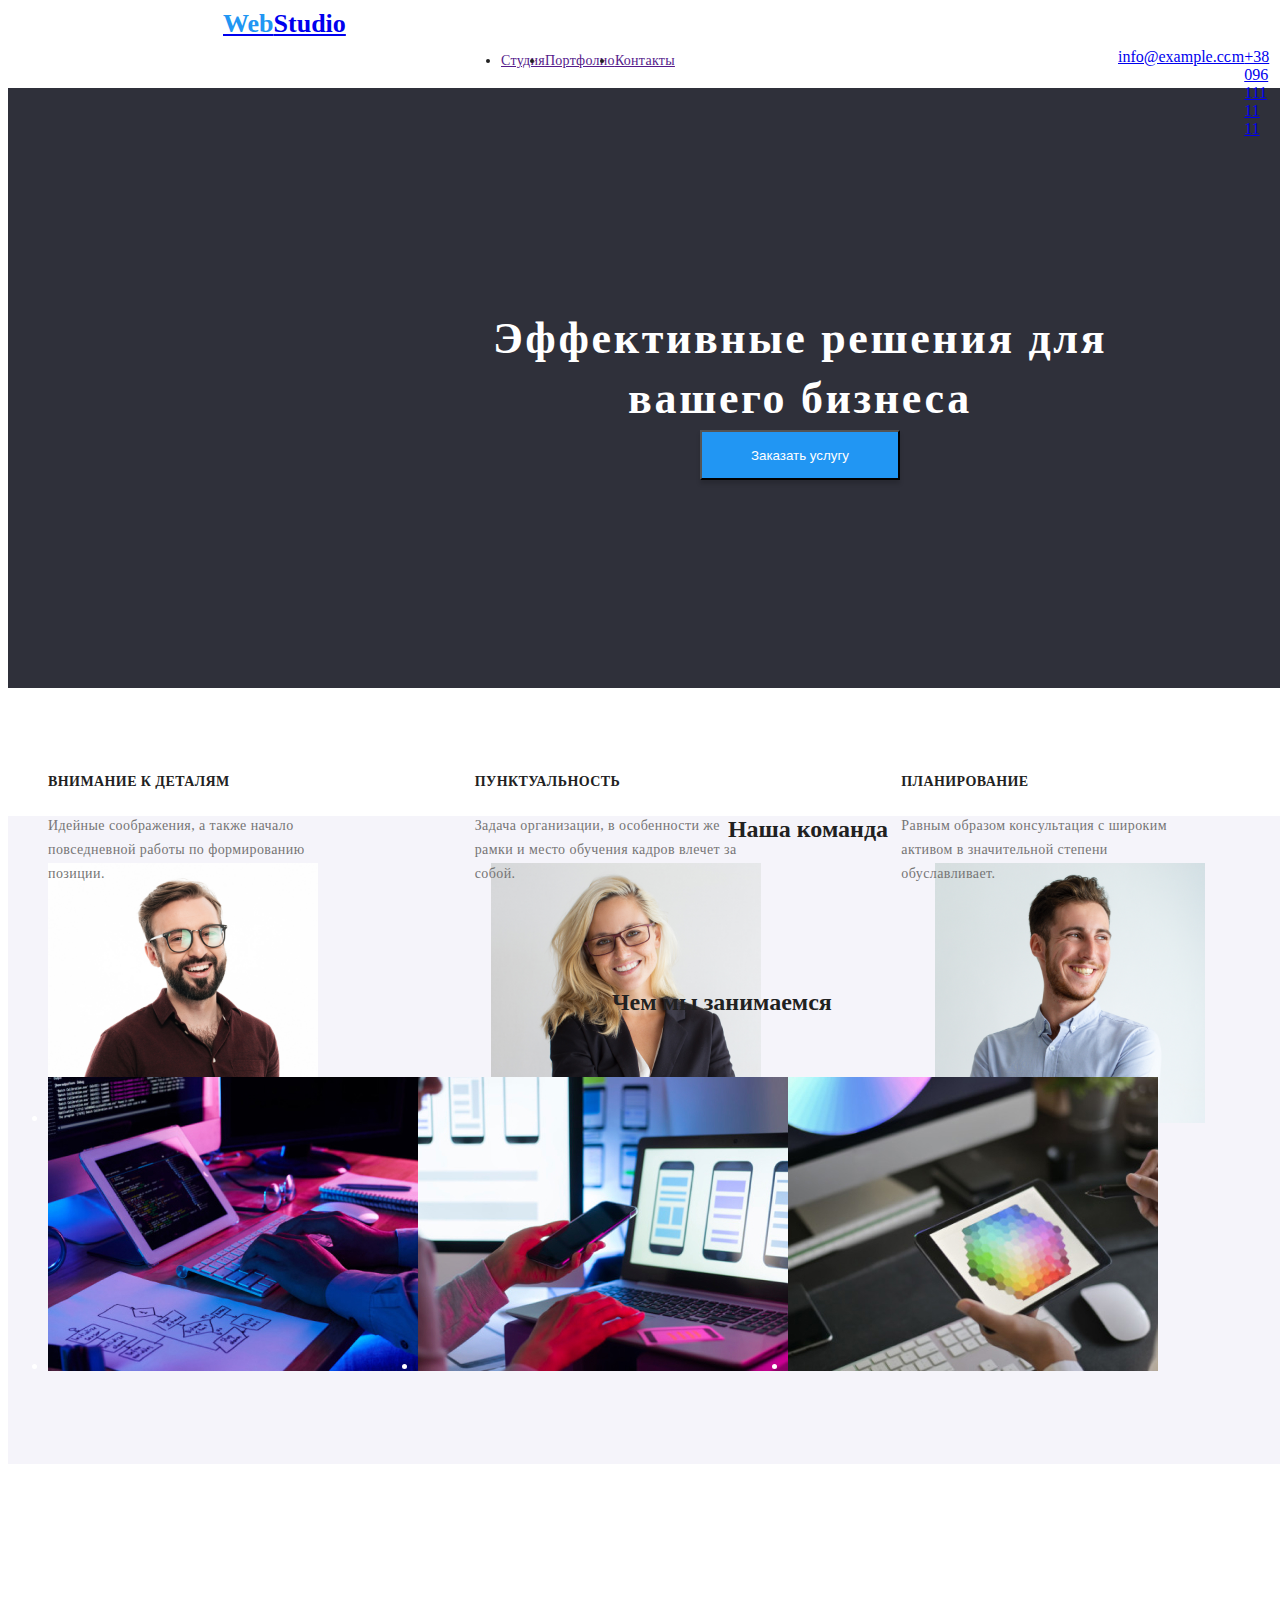
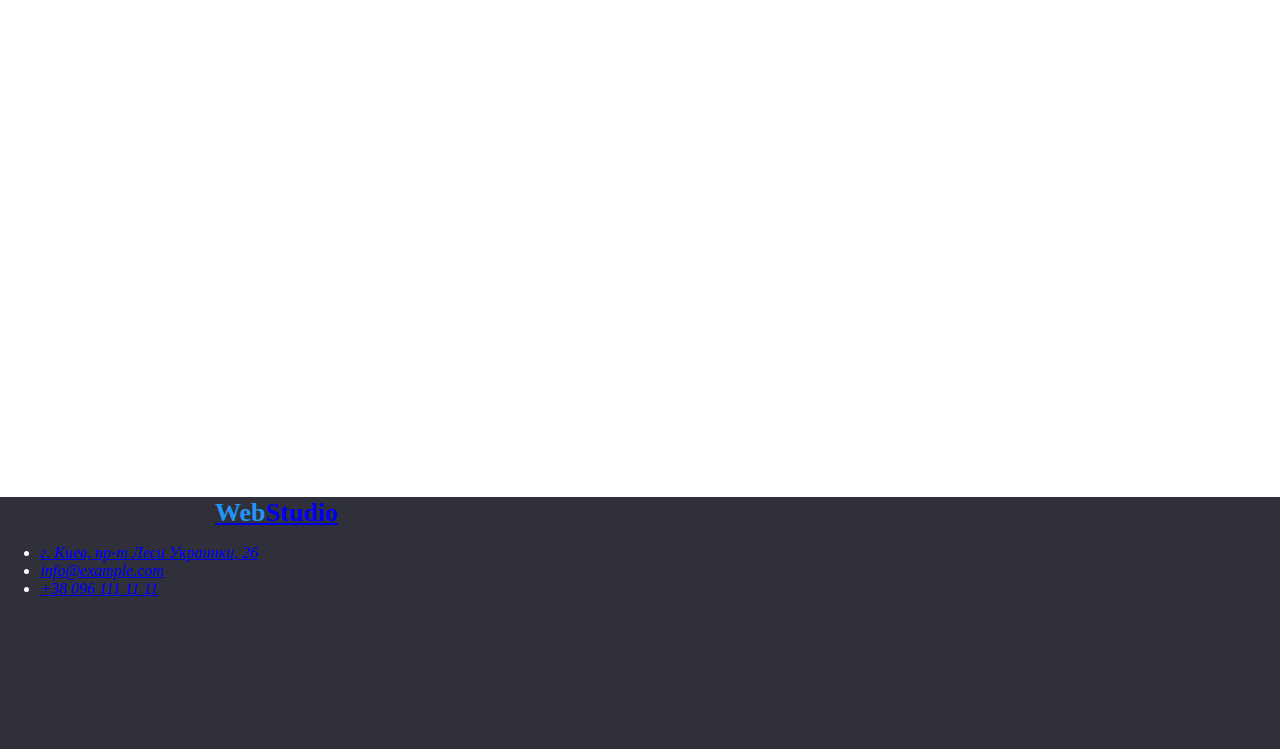
==== index.html @ a8acd98d "Update index.html" ====
<!DOCTYPE html>
<html lang="ru">

<head>
  <meta charset="UTF-8">
  <meta name="viewport" content="width=device-width, initial-scale=1.0">
  <link rel="stylesheet" href="./css/styles.css" />
  <title>Web Studio</title>
</head>
<body>
  <header class="header">
    <nav>
      <a href="/" class="logo"><span class="web">Web</span>Studio</a>
      <ul class="links">
        <li><a href="">Студия</a></li>
        <li><a href="">Портфолио</a></li>
        <li><a href="">Контакты</a></li>
      </ul>
    </nav>
    <ul class="links-1">
      <li><a class="link" href="mailto:info@devstudio.com">info@example.com</a></li>
      <li><a href="tel:+380961111111">+38 096 111 11 11</a></li>
    </ul>
  </header>
  <main>
    <section class="about">
      <h1 class="tagline">Эффективные решения для вашего бизнеса</h1>
      <button class="button">Заказать услугу</button>
    </section>
    <section class="benefits">
      <h2 class="benefits-0">Наши преимущества</h2>
      <ul class="container">
        <li>
          <h3 class="benefits-header">Внимание к деталям</h3>
          <p class="benefits-text">Идейные соображения, а также начало повседневной работы по формированию позиции.</p>
        </li>
        <li>
          <h3 class="benefits-header">Пунктуальность</h3>
          <p class="benefits-text">Задача организации, в особенности же рамки и место обучения кадров влечет за собой.
          </p>
        </li>
        <li>
          <h3 class="benefits-header">Планирование</h3>
          <p class="benefits-text">Равным образом консультация с широким активом в значительной степени обуславливает.
          </p>
        </li>
        <li>
          <h3 class="benefits-header">Современные технологии</h3>
          <p class="benefits-text">Значимость этих проблем настолько очевидна, что реализация плановых заданий.</p>
        </li>
      </ul>
    </section>
    <section class="doing">
      <h2 class="about-doing">Чем мы занимаемся</h2>
      <ul class="doing-img">
        <li><img src="./images/1.jpg" width="370" alt="programer-working-his-desk-office"></li>
        <li><img src="./images/2.jpg" width="370"
            alt="web-ui-designers-are-developing-application-smartphones-team-creators-is-working-interface-mobile">
        </li>
        <li><img src="./images/3.jpg" width="370"
            alt="creative-artist-web-design-with-working-colour-selection-graphic-tablet"></li>
      </ul>
    </section>
    <section class="command">
      <h2 class="command-text">Наша команда</h4>
        <ul class="command-1">
          <li class="demyanenko" img src="./images/demyanenko.jpg" width="270" alt="demyanenko">
            <img src="./images/demyanenko.jpg" width="270" alt="demyanenko">
            <h3 class="command-text-1">Игорь Демьяненко</h3>
            <p class="command-text-2">Product Designer</p>
          </li>
          <li class="repina">
            <img src="./images/repina.jpg" width="270" alt="repina">
            <h3 class="command-text-1">Ольга Репина</h3>
            <p class="command-text-2">Frontend Developer</p>
          </li>
          <li class="tarasov">
            <img src="./images/tarasov.jpg" width="270" alt="tarasov">
            <h3 class="command-text-1">Николай Тарасов</h3>
            <p class="command-text-2">Marketing</p>
          </li>
          <li class="yermakov">
            <img src="./images/yermakov.jpg" width="270" alt="yermakov">
            <h3 class="command-text-1">Михаил Ермаков</h3>
            <p class="command-text-2">UI Designer</p>
          </li>
        </ul>
    </section>
  </main>
  <footer class="footer">
    <a href="/" class="logo"><span class="web">Web</span>Studio</a>
    <address>
      <ul>
        <li><a href="https://bit.ly/3pXMvUd" target="_blank" rel="noopener noreferrer">г. Киев, пр-т Леси Украинки,
            26</a></li>
        <li><a class="link" href="mailto:info@devstudio.com">info@example.com</a></li>
        <li><a href="tel:+380961111111">+38 096 111 11 11</a></li>
      </ul>
    </address>
  </footer>
</body>
</html>
---- css/styles.css ----
html,
body {
  height: 100%;
  width: 100%;
}

body {
  font-family: 'Roboto';
  font-style: normal;
  color: #ffffff;
}

.header {
  width: 1600px;
  height: 80px;
  background-image: url('//images/top-line-bg.svg');
  background-size: cover;
}

.logo {
  width: 145px;
  height: 31px;
  left: 215px;
  top: 24px;
  font-family: 'Raleway';
  font-style: normal;
  font-weight: 700;
  font-size: 26px;
  line-height: 31px;
}

.web {
  margin-left: 215px;
  color: #2196F3;
  width: 145px;
  height: 31px;
  left: 215px;
  top: 24px;
  font-family: 'Raleway';
  font-style: normal;
  font-weight: 700;
  font-size: 26px;
  line-height: 31px;
}

.links {
  display: flex;
  color: #212121;
  margin-left: 453px;
  top: 32px;
  font-weight: 500;
  font-size: 14px;
  line-height: 16px;
  letter-spacing: 0.02em;
}
.links:hover {
  color: #2196F3;
}
.links-1 {
  position: absolute;
  display: flex;
  width: 135px;
  height: 16px;
  left: 1078px;
  top: 32px;
}
.links-1:hover {
  color: #2196F3;
}
.about {
  background-image: url('/images/Bg.svg');
  width: 1600px;
  height: 600px;
  top: 80px;
}
.about-1 {
  background-color: #E5E5E5;
}
.tagline {
  color: #ffffff;
  position: absolute;
  width: 696px;
  height: 120px;
  left: 452px;
  top: 280px;
  font-weight: 900;
  font-size: 44px;
  line-height: 60px;
  text-align: center;
  letter-spacing: 0.06em;
}

.button {
  position: absolute;
  color: #ffffff;
  width: 200px;
  height: 50px;
  left: 700px;
  top: 430px;
  box-shadow: 0px 4px 4px rgba(0, 0, 0, 0.15);
  background-color: #2196F3;
}
.button-1 {
  color: #F5F4FA;
  height: 38px;
  border-radius: 4px;
  top: 174px;
}
.button-1:hover {
  color: #2196F3;
}
.container {
 display: flex;
 flex-direction: row;
 justify-content: space-between;
 width: 100%;
}
.benefits-0 {
  display: none;
}
.benefits-header {
  display: flex;
  justify-content: l;
  margin: 0 auto;
  color: #212121;
  position: absolute;
  width: 270px;
  height: 16px;
  top: 774px;
  font-size: 14px;
  line-height: 16px;
  letter-spacing: 0.03em;
  text-transform: uppercase;
}
.benefits-text {
  color: #757575;
  position: absolute;
  width: 270px;
  height: 75px;
  top: 800px;
  font-size: 14px;
  line-height: 24px;
  text-align: left;
  letter-spacing: 0.03em;
}

.about-doing {
  position: absolute;
  margin-bottom: 50px;
  width: 376px;
  height: 42px;
  left: 612px;
  top: 969px;
  color: #212121;
}

.doing-img {
  display: flex;
  flex-direction: row;
  justify-content: space-between;
  position: absolute;
  width: 370px;
  height: 294px;
  top: 1061px;
}

.command {
  background-image: url('/images/Section-bg.png');
  width: 1600px;
  height: 648px;
  top: 1449px;
}
.command-1 {
  display: flex;
  flex-direction: row;
  justify-content: space-between;
  width: 100%;
}
.command-text {
  margin-top: 94px;
  display: flex;
  justify-content: center;
  color: #212121;
  top: 1543px;
}

.command-text-1 {
  color: #212121;
}

.command-text-2 {
  color: #757575;
}

.footer {
  background-color: #2F303A;
  position: absolute;
  width: 1600px;
  height: 252px;
  left: 0px;
  top: 2097px;
}
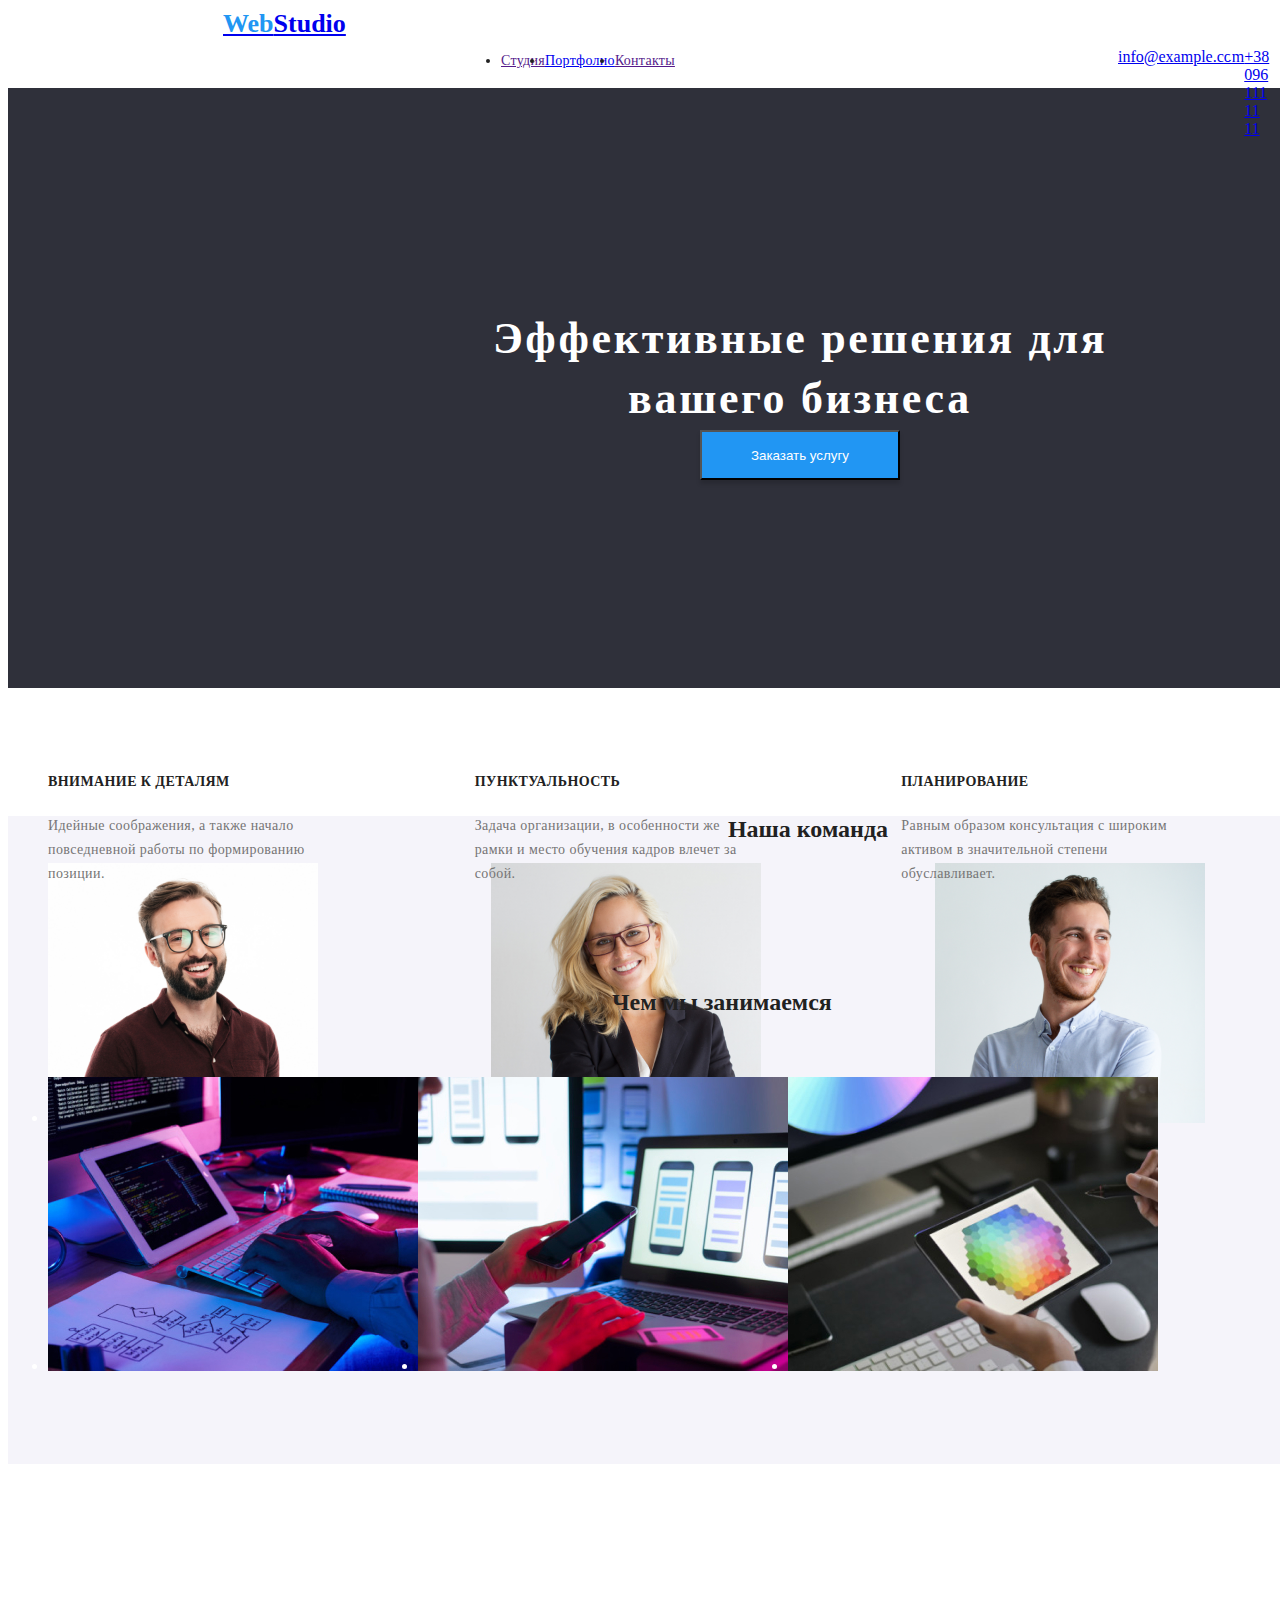
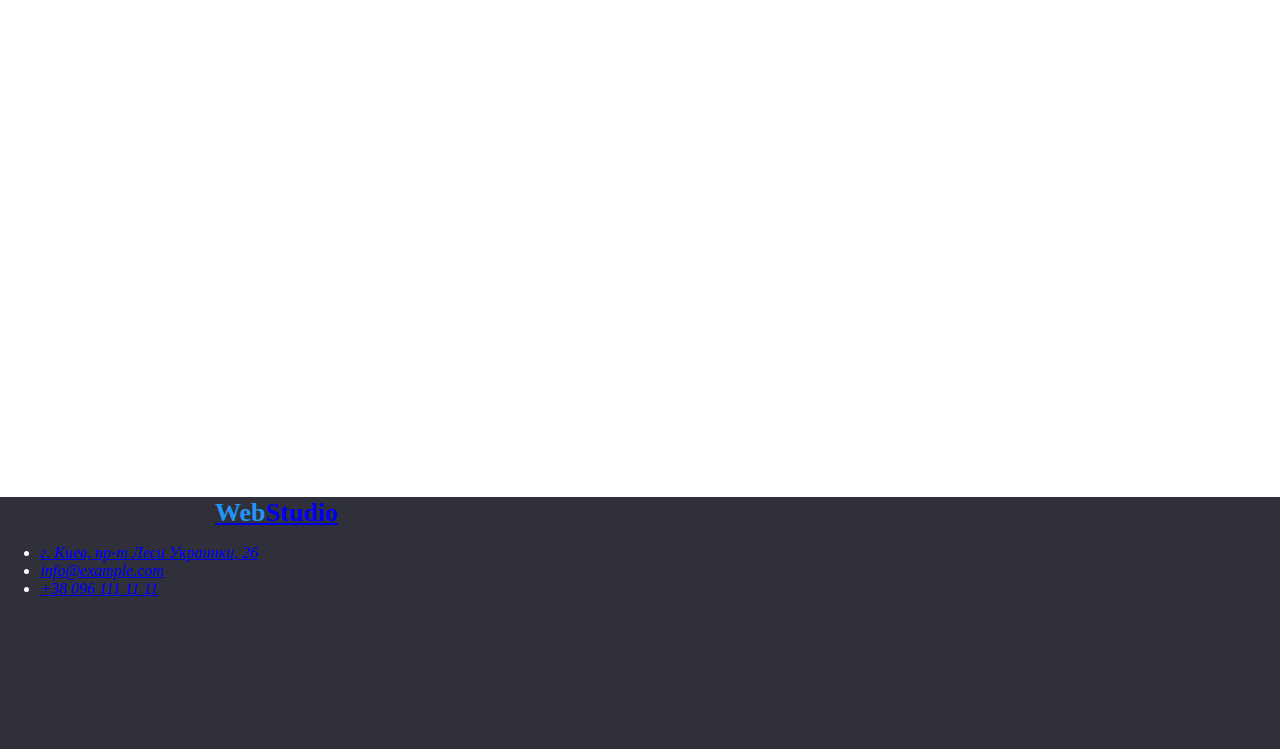
==== commit db405236: "Update index.html" ====
--- a/index.html
+++ b/index.html
@@ -10,10 +10,10 @@
 <body>
   <header class="header">
     <nav>
-      <a href="/" class="logo"><span class="web">Web</span>Studio</a>
+      <a href="/index.html" class="logo"><span class="web">Web</span>Studio</a>
       <ul class="links">
         <li><a href="">Студия</a></li>
-        <li><a href="">Портфолио</a></li>
+        <li><a href="/portfolio.html">Портфолио</a></li>
         <li><a href="">Контакты</a></li>
       </ul>
     </nav>
@@ -88,13 +88,12 @@
     </section>
   </main>
   <footer class="footer">
-    <a href="/" class="logo"><span class="web">Web</span>Studio</a>
+    <a href="/index.html" class="logo"><span class="web">Web</span>Studio</a>
     <address>
       <ul>
-        <li><a href="https://bit.ly/3pXMvUd" target="_blank" rel="noopener noreferrer">г. Киев, пр-т Леси Украинки,
-            26</a></li>
-        <li><a class="link" href="mailto:info@devstudio.com">info@example.com</a></li>
-        <li><a href="tel:+380961111111">+38 096 111 11 11</a></li>
+        <li class="address"><a href="https://bit.ly/3pXMvUd" target="_blank" rel="noopener noreferrer">г. Киев, пр-т Леси Украинки, 26</a></li>
+        <li class="address"><a href="mailto:info@devstudio.com">info@example.com</a></li>
+        <li class="address"><a href="tel:+380961111111">+38 096 111 11 11</a></li>
       </ul>
     </address>
   </footer>
--- a/css/styles.css
+++ b/css/styles.css
@@ -1,22 +1,27 @@
+:root{
+  --theme-accent: #ffffff ;
+  --theme-text-accent: #212121;
+  --theme-text: #757575;
+  --theme-button: #2196F3; 
+  --theme-bgr: #E5E5E5; 
+  --theme-button-1: #F5F4FA;
+}
 html,
 body {
   height: 100%;
   width: 100%;
 }
-
 body {
   font-family: 'Roboto';
   font-style: normal;
-  color: #ffffff;
-}
-
+  color: var(--theme-accent);
+}
 .header {
   width: 1600px;
   height: 80px;
   background-image: url('//images/top-line-bg.svg');
   background-size: cover;
 }
-
 .logo {
   width: 145px;
   height: 31px;
@@ -28,10 +33,9 @@
   font-size: 26px;
   line-height: 31px;
 }
-
 .web {
   margin-left: 215px;
-  color: #2196F3;
+  color: var(--theme-button);
   width: 145px;
   height: 31px;
   left: 215px;
@@ -42,10 +46,9 @@
   font-size: 26px;
   line-height: 31px;
 }
-
 .links {
   display: flex;
-  color: #212121;
+  color: var(--theme-text-accent);
   margin-left: 453px;
   top: 32px;
   font-weight: 500;
@@ -54,7 +57,7 @@
   letter-spacing: 0.02em;
 }
 .links:hover {
-  color: #2196F3;
+  color: var(--theme-button);
 }
 .links-1 {
   position: absolute;
@@ -65,7 +68,7 @@
   top: 32px;
 }
 .links-1:hover {
-  color: #2196F3;
+  color: var(--theme-button);
 }
 .about {
   background-image: url('/images/Bg.svg');
@@ -74,10 +77,10 @@
   top: 80px;
 }
 .about-1 {
-  background-color: #E5E5E5;
+  background-color: var(--theme-bgr);
 }
 .tagline {
-  color: #ffffff;
+  color: var(--theme-accent);
   position: absolute;
   width: 696px;
   height: 120px;
@@ -92,22 +95,24 @@
 
 .button {
   position: absolute;
-  color: #ffffff;
+  cursor: pointer;
+  color: var(--theme-accent);
   width: 200px;
   height: 50px;
   left: 700px;
   top: 430px;
   box-shadow: 0px 4px 4px rgba(0, 0, 0, 0.15);
-  background-color: #2196F3;
+  background-color: var(--theme-button);
 }
 .button-1 {
-  color: #F5F4FA;
+  color: var(--theme-button-1);
+  cursor: pointer;
   height: 38px;
   border-radius: 4px;
   top: 174px;
 }
 .button-1:hover {
-  color: #2196F3;
+  color: var(--theme-button);
 }
 .container {
  display: flex;
@@ -122,7 +127,7 @@
   display: flex;
   justify-content: l;
   margin: 0 auto;
-  color: #212121;
+  color: var(--theme-text-accent);
   position: absolute;
   width: 270px;
   height: 16px;
@@ -133,7 +138,7 @@
   text-transform: uppercase;
 }
 .benefits-text {
-  color: #757575;
+  color: var(--theme-text);
   position: absolute;
   width: 270px;
   height: 75px;
@@ -151,7 +156,7 @@
   height: 42px;
   left: 612px;
   top: 969px;
-  color: #212121;
+  color: var(--theme-text-accent);
 }
 
 .doing-img {
@@ -180,20 +185,17 @@
   margin-top: 94px;
   display: flex;
   justify-content: center;
-  color: #212121;
+  color: var(--theme-text-accent);
   top: 1543px;
 }
-
 .command-text-1 {
-  color: #212121;
-}
-
+  color: var(--theme-text-accent);
+}
 .command-text-2 {
-  color: #757575;
-}
-
+  color:var(--theme-text);
+}
 .footer {
-  background-color: #2F303A;
+  background: url('/images/Footer-bg.svg');
   position: absolute;
   width: 1600px;
   height: 252px;
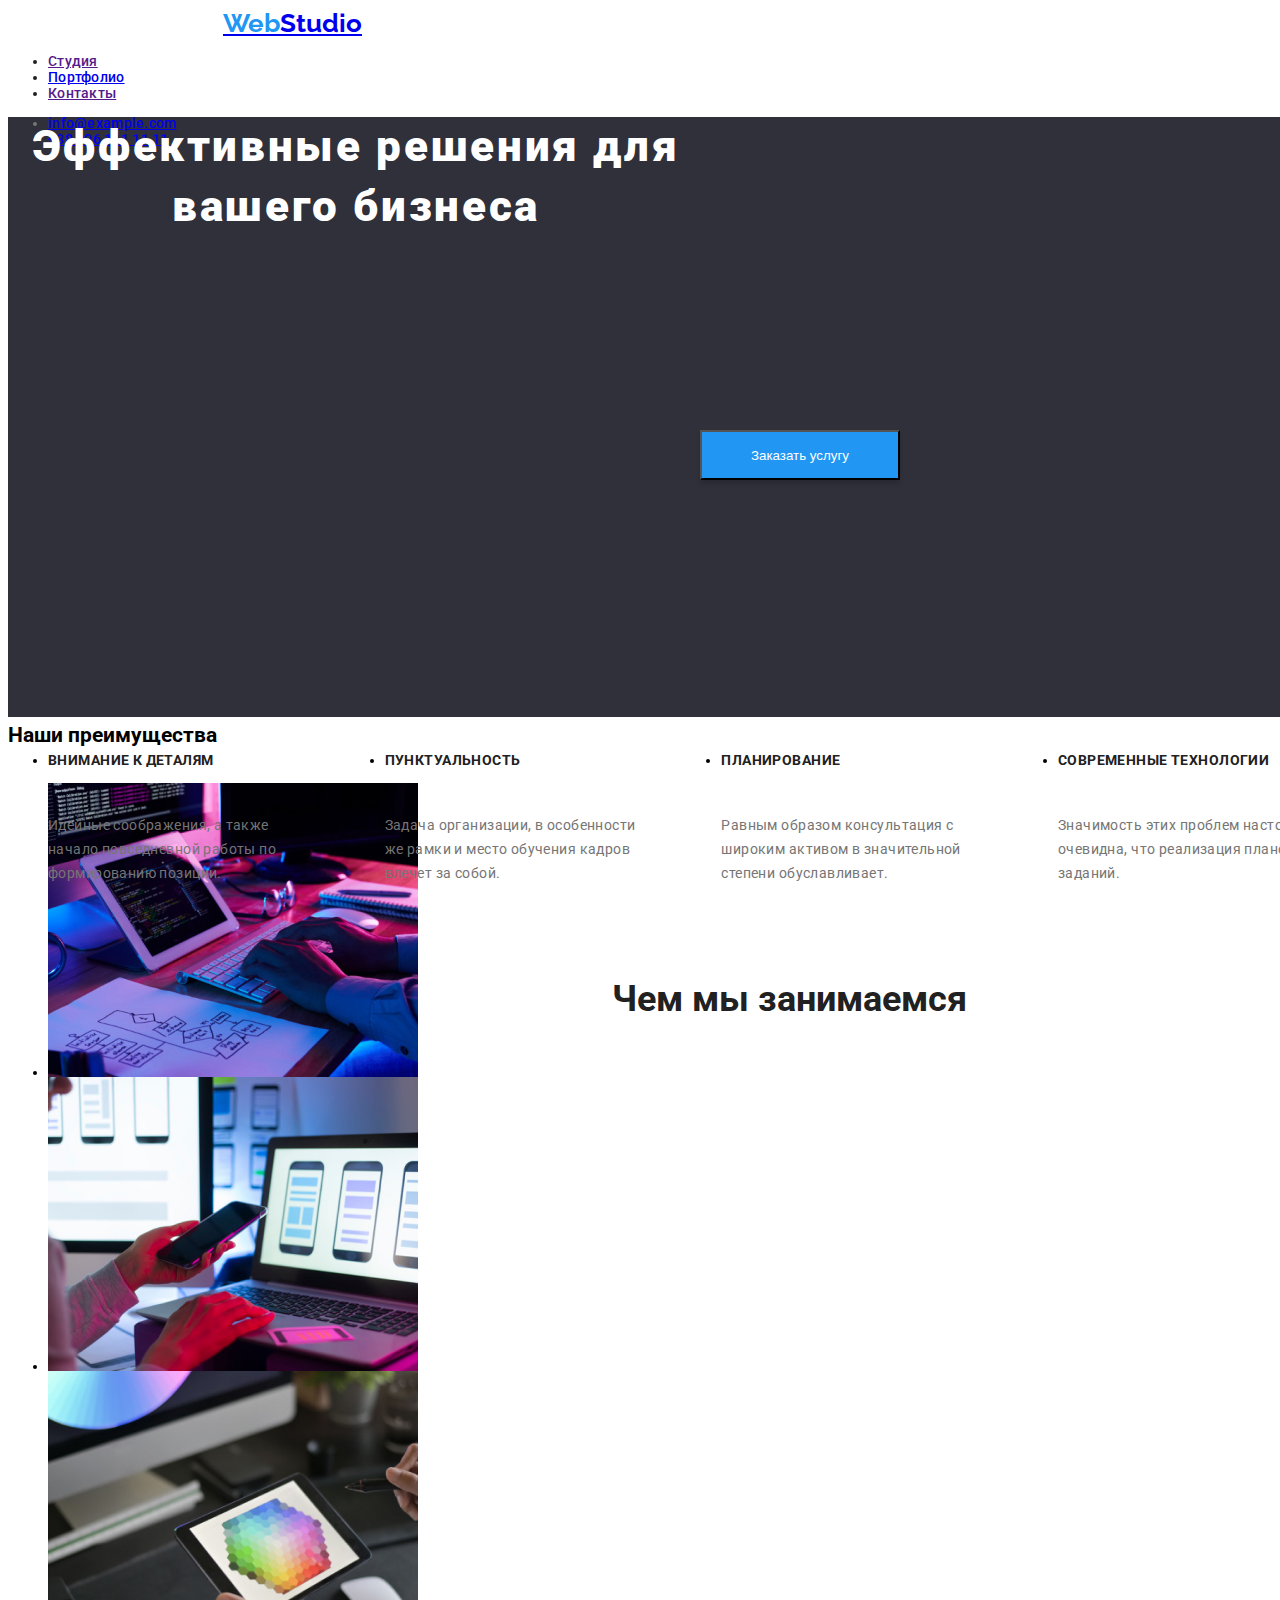
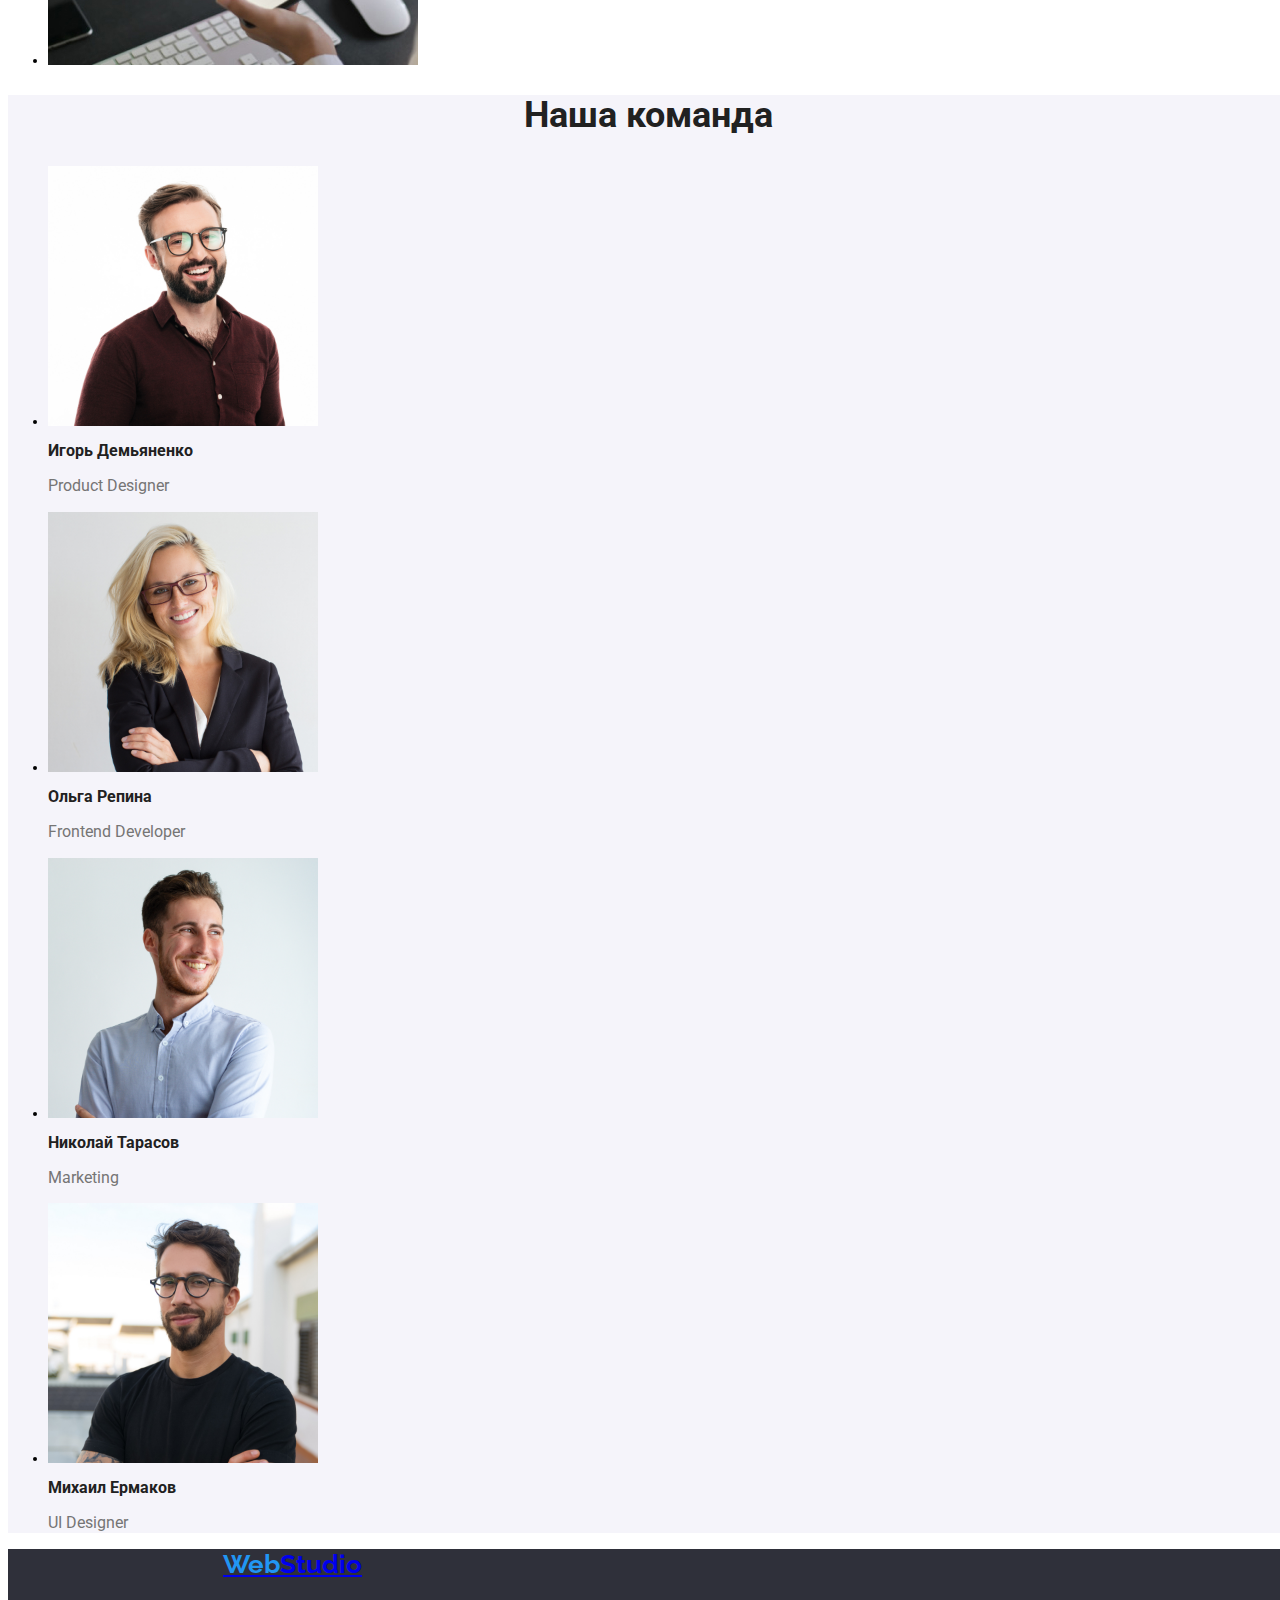
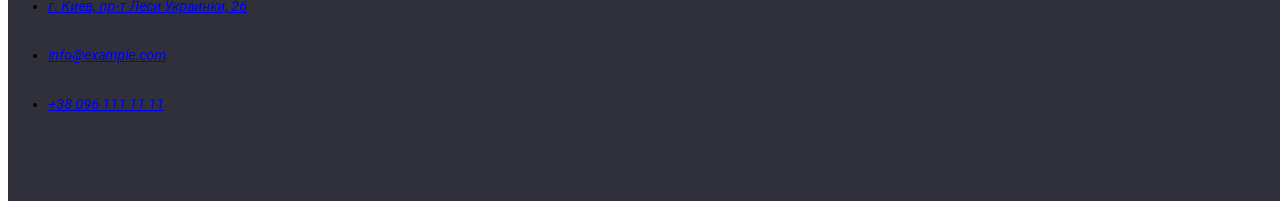
==== commit d6348c83: "Update index.html" ====
--- a/index.html
+++ b/index.html
@@ -5,20 +5,24 @@
   <meta charset="UTF-8">
   <meta name="viewport" content="width=device-width, initial-scale=1.0">
   <link rel="stylesheet" href="./css/styles.css" />
+  <style>
+   @import url('https://fonts.googleapis.com/css2?family=Roboto:wght@400;500;700;900&display=swap');
+   @import url('https://fonts.googleapis.com/css2?family=Raleway:wght@700&display=swap');
+  </style>
   <title>Web Studio</title>
 </head>
 <body>
   <header class="header">
     <nav>
       <a href="/index.html" class="logo"><span class="web">Web</span>Studio</a>
-      <ul class="links">
+      <ul class="navigation">
         <li><a href="">Студия</a></li>
         <li><a href="/portfolio.html">Портфолио</a></li>
         <li><a href="">Контакты</a></li>
       </ul>
     </nav>
-    <ul class="links-1">
-      <li><a class="link" href="mailto:info@devstudio.com">info@example.com</a></li>
+    <ul class="links">
+      <li><a href="mailto:info@devstudio.com">info@example.com</a></li>
       <li><a href="tel:+380961111111">+38 096 111 11 11</a></li>
     </ul>
   </header>
@@ -28,7 +32,7 @@
       <button class="button">Заказать услугу</button>
     </section>
     <section class="benefits">
-      <h2 class="benefits-0">Наши преимущества</h2>
+      <h2>Наши преимущества</h2>
       <ul class="container">
         <li>
           <h3 class="benefits-header">Внимание к деталям</h3>
@@ -63,26 +67,26 @@
     </section>
     <section class="command">
       <h2 class="command-text">Наша команда</h4>
-        <ul class="command-1">
+        <ul class="employees">
           <li class="demyanenko" img src="./images/demyanenko.jpg" width="270" alt="demyanenko">
             <img src="./images/demyanenko.jpg" width="270" alt="demyanenko">
-            <h3 class="command-text-1">Игорь Демьяненко</h3>
-            <p class="command-text-2">Product Designer</p>
+            <h3 class="employees-text">Игорь Демьяненко</h3>
+            <p class="employees-text-secondary">Product Designer</p>
           </li>
           <li class="repina">
             <img src="./images/repina.jpg" width="270" alt="repina">
-            <h3 class="command-text-1">Ольга Репина</h3>
-            <p class="command-text-2">Frontend Developer</p>
+            <h3 class="employees-text">Ольга Репина</h3>
+            <p class="employees-text-secondary">Frontend Developer</p>
           </li>
           <li class="tarasov">
             <img src="./images/tarasov.jpg" width="270" alt="tarasov">
-            <h3 class="command-text-1">Николай Тарасов</h3>
-            <p class="command-text-2">Marketing</p>
+            <h3 class="employees-text">Николай Тарасов</h3>
+            <p class="employees-text-secondary">Marketing</p>
           </li>
           <li class="yermakov">
             <img src="./images/yermakov.jpg" width="270" alt="yermakov">
-            <h3 class="command-text-1">Михаил Ермаков</h3>
-            <p class="command-text-2">UI Designer</p>
+            <h3 class="employees-text">Михаил Ермаков</h3>
+            <p class="employees-text-secondary">UI Designer</p>
           </li>
         </ul>
     </section>
--- a/css/styles.css
+++ b/css/styles.css
@@ -13,8 +13,9 @@
 }
 body {
   font-family: 'Roboto';
-  font-style: normal;
-  color: var(--theme-accent);
+  font-size: 14px;
+  line-height: 0.03em;
+  background-color: var(--theme-accent);
 }
 .header {
   width: 1600px;
@@ -31,7 +32,7 @@
   font-style: normal;
   font-weight: 700;
   font-size: 26px;
-  line-height: 31px;
+  line-height: 1.23;
 }
 .web {
   margin-left: 215px;
@@ -44,30 +45,27 @@
   font-style: normal;
   font-weight: 700;
   font-size: 26px;
-  line-height: 31px;
+  line-height: 1.23;
+}
+.navigation {
+  color: var(--theme-text-accent);
+  font-weight: 500;
+  font-size: 14px;
+  line-height: 1.14;
+  letter-spacing: 0.02em;
+}
+.navigation:hover {
+  color: var(--theme-button);
 }
 .links {
-  display: flex;
-  color: var(--theme-text-accent);
-  margin-left: 453px;
-  top: 32px;
+  color: var(--theme-text);
   font-weight: 500;
   font-size: 14px;
-  line-height: 16px;
+  line-height: 1.14;
   letter-spacing: 0.02em;
+
 }
 .links:hover {
-  color: var(--theme-button);
-}
-.links-1 {
-  position: absolute;
-  display: flex;
-  width: 135px;
-  height: 16px;
-  left: 1078px;
-  top: 32px;
-}
-.links-1:hover {
   color: var(--theme-button);
 }
 .about {
@@ -76,19 +74,18 @@
   height: 600px;
   top: 80px;
 }
-.about-1 {
+.about-portfolio {
   background-color: var(--theme-bgr);
 }
 .tagline {
   color: var(--theme-accent);
-  position: absolute;
   width: 696px;
   height: 120px;
   left: 452px;
   top: 280px;
   font-weight: 900;
   font-size: 44px;
-  line-height: 60px;
+  line-height: 1.36;
   text-align: center;
   letter-spacing: 0.06em;
 }
@@ -104,36 +101,32 @@
   box-shadow: 0px 4px 4px rgba(0, 0, 0, 0.15);
   background-color: var(--theme-button);
 }
-.button-1 {
+.button-options {
   color: var(--theme-button-1);
   cursor: pointer;
   height: 38px;
   border-radius: 4px;
   top: 174px;
 }
-.button-1:hover {
+.button-options:hover {
   color: var(--theme-button);
 }
 .container {
- display: flex;
- flex-direction: row;
- justify-content: space-between;
- width: 100%;
-}
-.benefits-0 {
-  display: none;
+  display: flex;
+  flex-direction: row;
+  justify-content: space-between;
+  width: 100%;
 }
 .benefits-header {
   display: flex;
   justify-content: l;
   margin: 0 auto;
   color: var(--theme-text-accent);
-  position: absolute;
   width: 270px;
   height: 16px;
   top: 774px;
   font-size: 14px;
-  line-height: 16px;
+  line-height: 1.14;
   letter-spacing: 0.03em;
   text-transform: uppercase;
 }
@@ -144,7 +137,7 @@
   height: 75px;
   top: 800px;
   font-size: 14px;
-  line-height: 24px;
+  line-height: 1.71;
   text-align: left;
   letter-spacing: 0.03em;
 }
@@ -152,6 +145,7 @@
 .about-doing {
   position: absolute;
   margin-bottom: 50px;
+  font-size: 36px;
   width: 376px;
   height: 42px;
   left: 612px;
@@ -159,46 +153,45 @@
   color: var(--theme-text-accent);
 }
 
-.doing-img {
-  display: flex;
-  flex-direction: row;
-  justify-content: space-between;
-  position: absolute;
-  width: 370px;
-  height: 294px;
-  top: 1061px;
-}
-
 .command {
   background-image: url('/images/Section-bg.png');
-  width: 1600px;
-  height: 648px;
-  top: 1449px;
-}
-.command-1 {
-  display: flex;
-  flex-direction: row;
-  justify-content: space-between;
-  width: 100%;
 }
 .command-text {
-  margin-top: 94px;
-  display: flex;
-  justify-content: center;
   color: var(--theme-text-accent);
-  top: 1543px;
+  font-size: 36px;
+  line-height: 1.16;
+  text-align: center;
 }
-.command-text-1 {
+.employees-text {
   color: var(--theme-text-accent);
+  font-size: 16px;
+  line-height: 1.18;
+
 }
-.command-text-2 {
+.employees-text-secondary {
   color:var(--theme-text);
+  font-size: 16px;
+  line-height: 1.18;
 }
 .footer {
   background: url('/images/Footer-bg.svg');
-  position: absolute;
   width: 1600px;
   height: 252px;
   left: 0px;
   top: 2097px;
 }
+.address {
+  margin-bottom: 25px;
+  font-size: 14px;
+  line-height: 1.71;
+}
+.text {
+  color: var(--theme-text-accent);
+  font-size: 18px;
+  line-height: 2;
+}
+.text-secondary {
+  color: var(--theme-text);
+  font-size: 16px;
+  line-height: 1.85;
+}
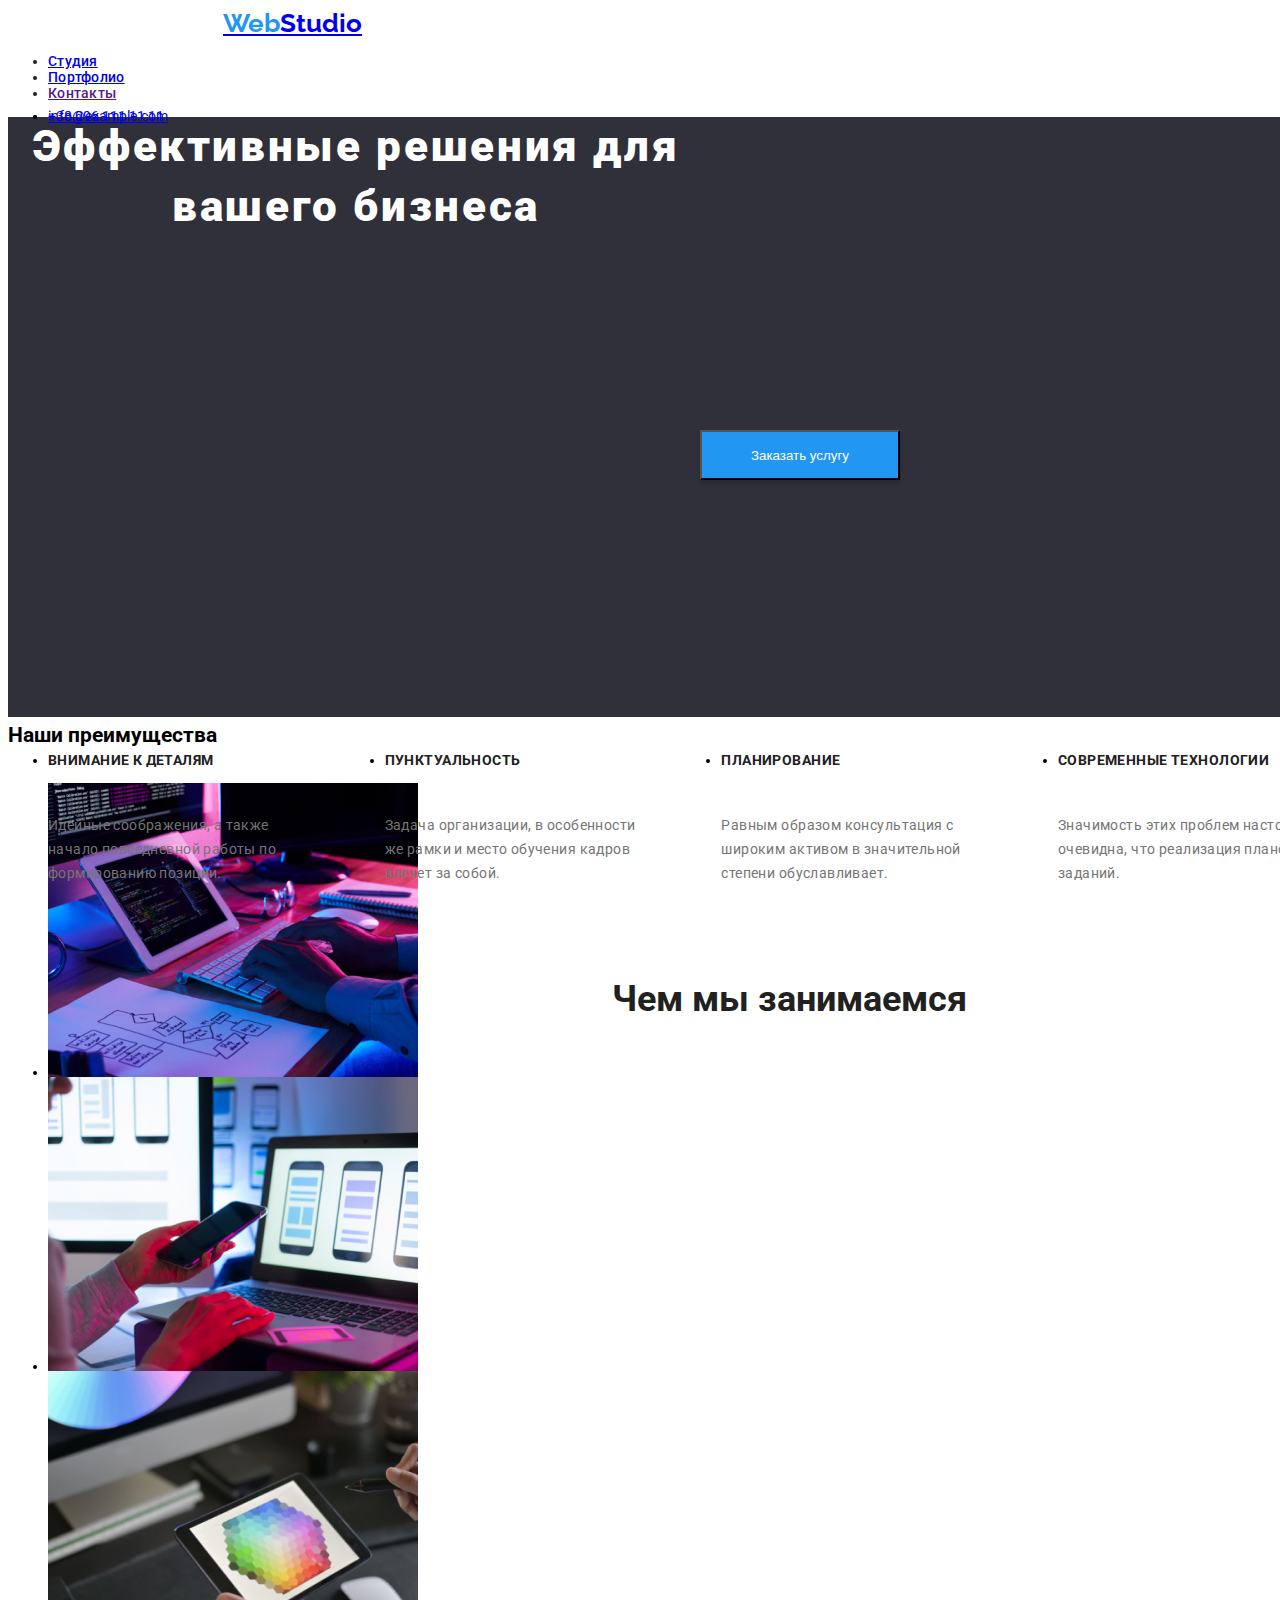
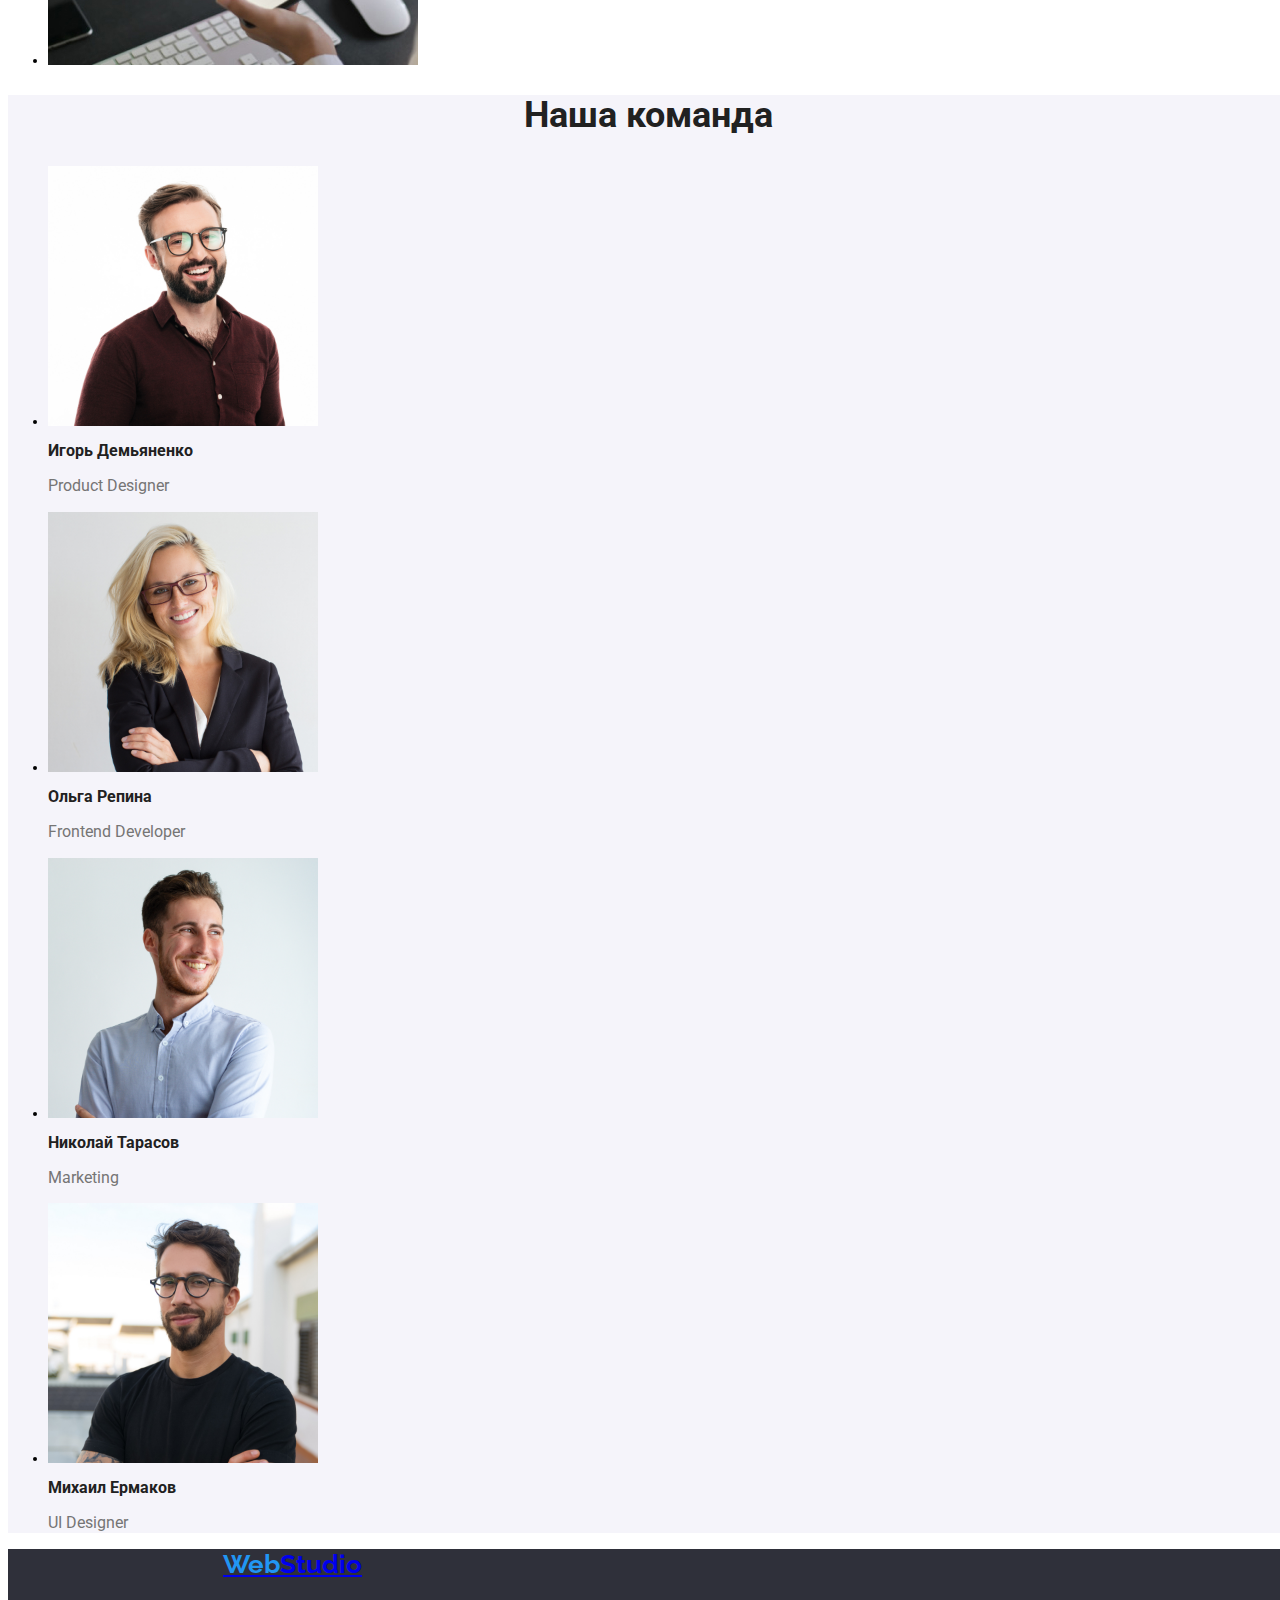
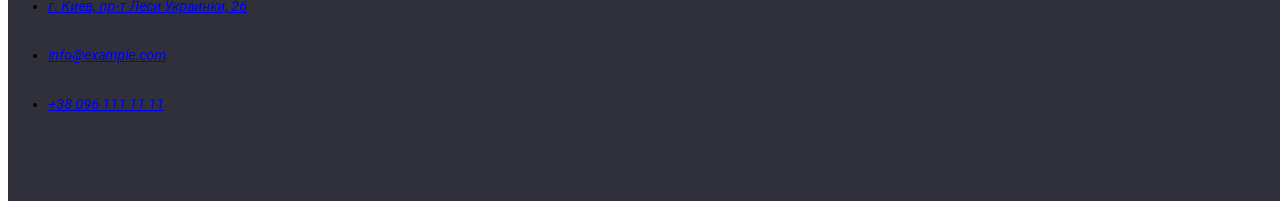
==== commit 9ffecff0: "Update index.html" ====
--- a/index.html
+++ b/index.html
@@ -14,14 +14,14 @@
 <body>
   <header class="header">
     <nav>
-      <a href="/index.html" class="logo"><span class="web">Web</span>Studio</a>
+      <a href="./index.html" class="logo"><span class="web">Web</span>Studio</a>
       <ul class="navigation">
-        <li><a href="">Студия</a></li>
-        <li><a href="/portfolio.html">Портфолио</a></li>
+        <li><a href="./index.html" class="current">Студия</a></li>
+        <li><a href="./portfolio.html">Портфолио</a></li>
         <li><a href="">Контакты</a></li>
       </ul>
     </nav>
-    <ul class="links">
+    <ul class="link">
       <li><a href="mailto:info@devstudio.com">info@example.com</a></li>
       <li><a href="tel:+380961111111">+38 096 111 11 11</a></li>
     </ul>
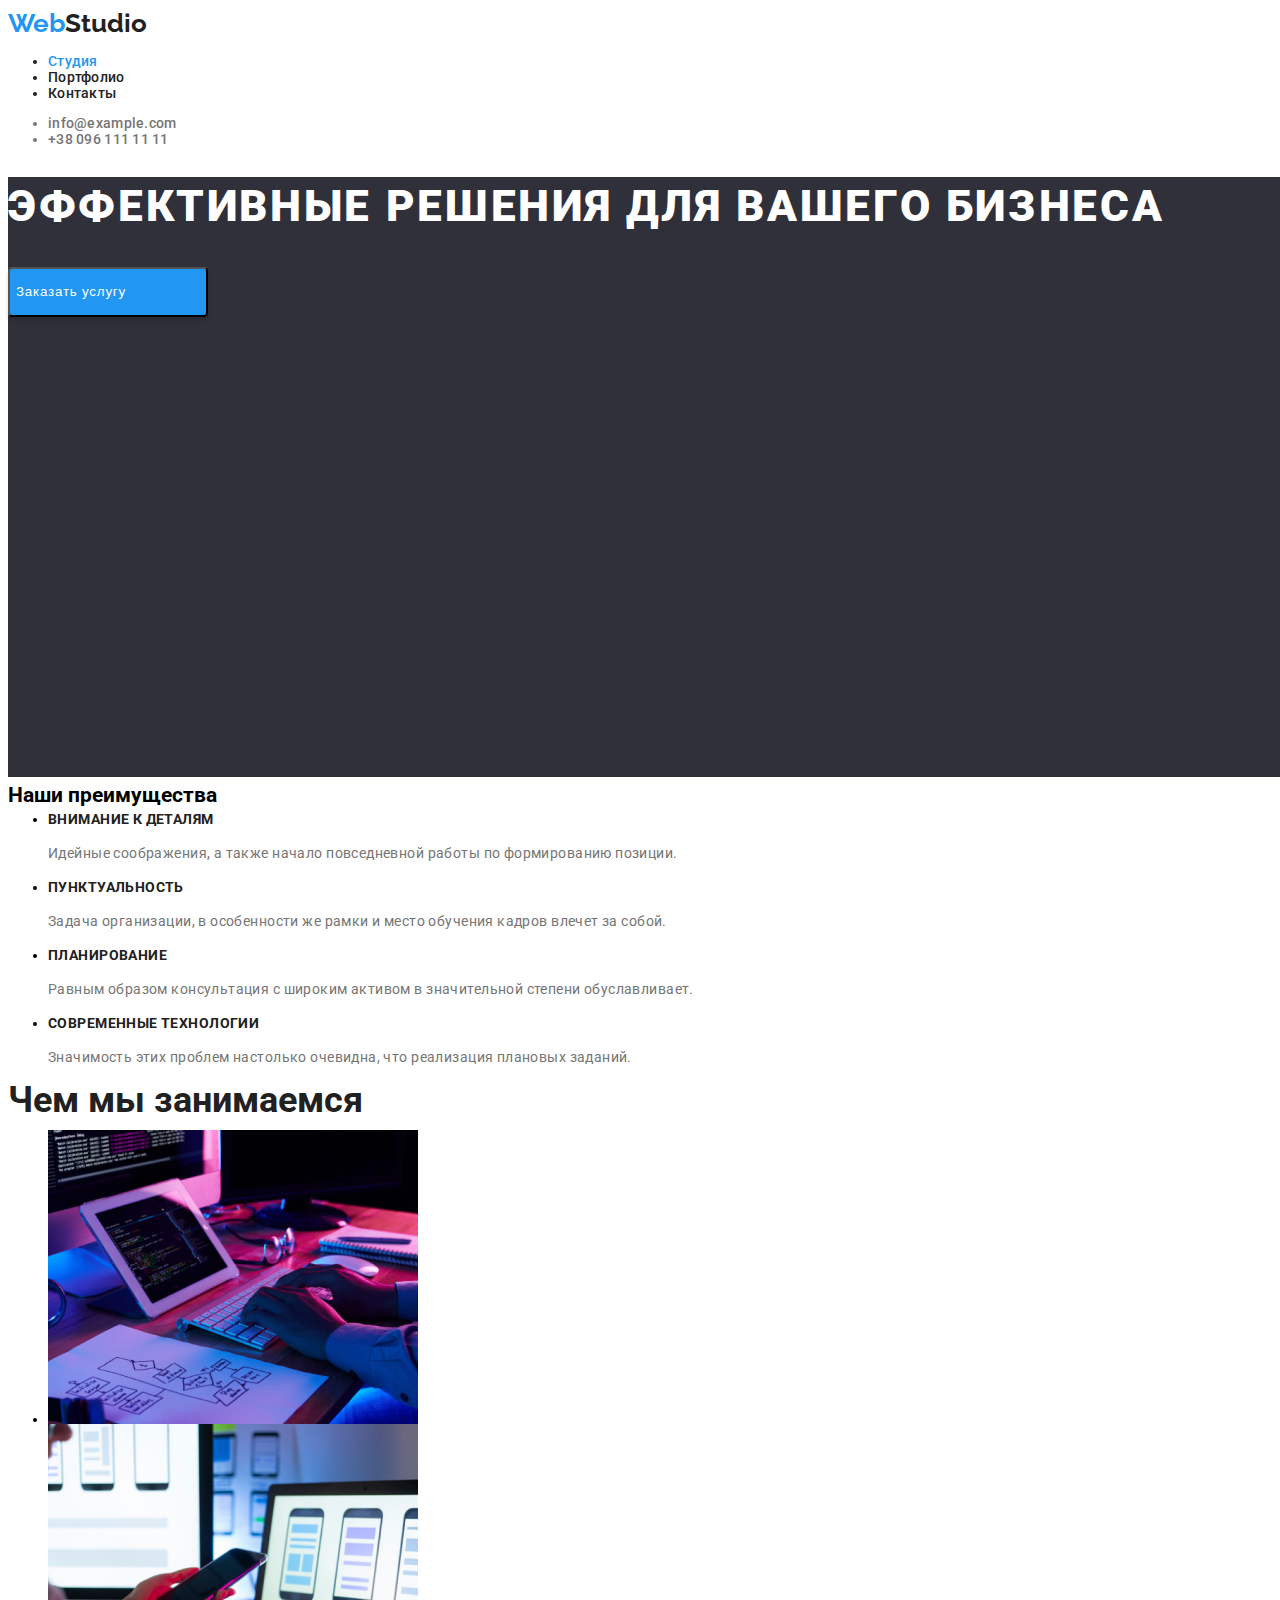
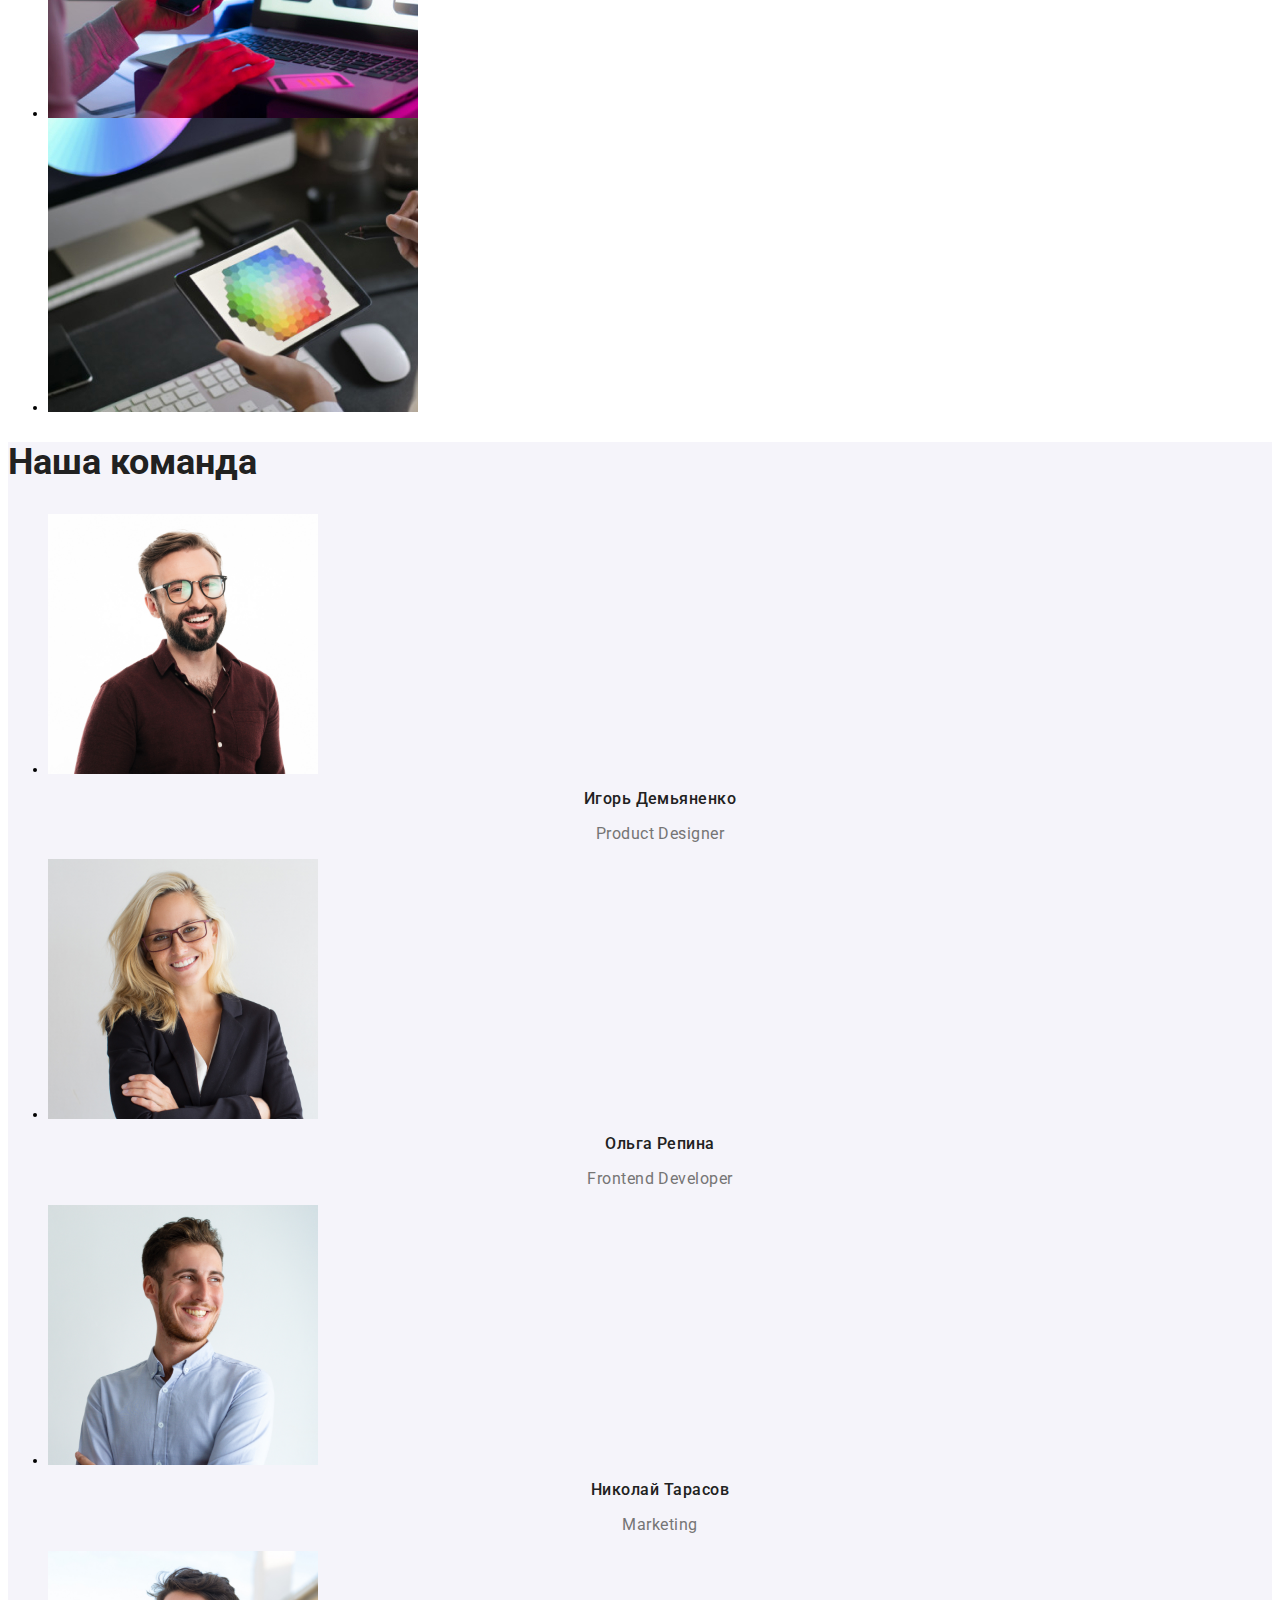
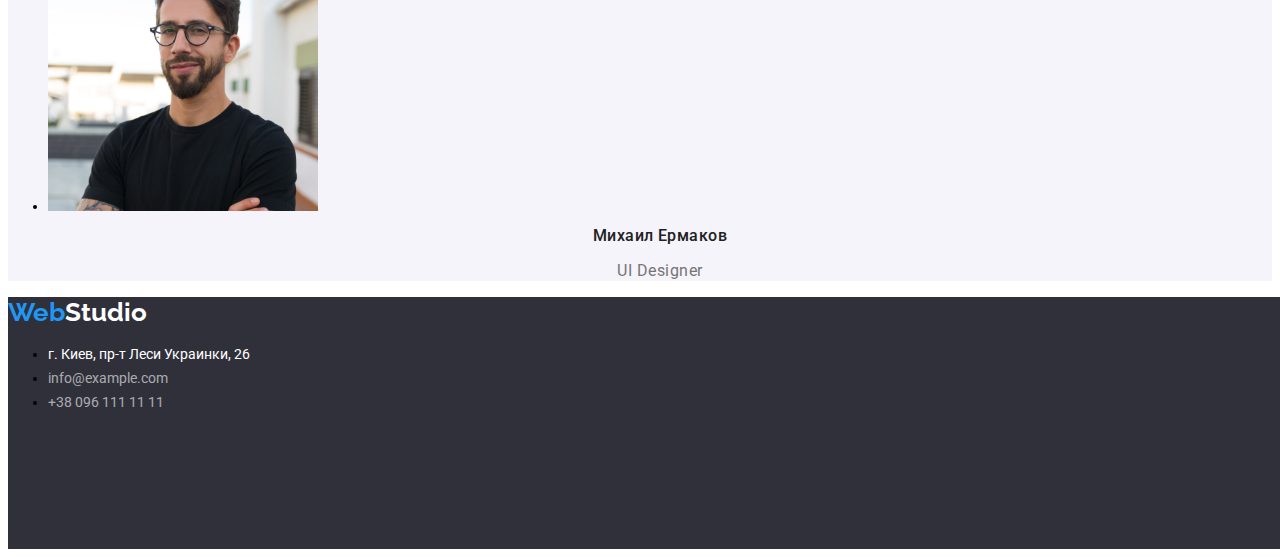
==== commit 0432d025: "Update index.html" ====
--- a/index.html
+++ b/index.html
@@ -16,14 +16,14 @@
     <nav>
       <a href="./index.html" class="logo"><span class="web">Web</span>Studio</a>
       <ul class="navigation">
-        <li><a href="./index.html" class="current">Студия</a></li>
-        <li><a href="./portfolio.html">Портфолио</a></li>
-        <li><a href="">Контакты</a></li>
+        <li><a href="./index.html" class="navigation current">Студия</a></li>
+        <li><a href="./portfolio.html" class="navigation">Портфолио</a></li>
+        <li><a href="" class="navigation">Контакты</a></li>
       </ul>
     </nav>
     <ul class="link">
-      <li><a href="mailto:info@devstudio.com">info@example.com</a></li>
-      <li><a href="tel:+380961111111">+38 096 111 11 11</a></li>
+      <li><a href="mailto:info@devstudio.com" class="link">info@example.com</a></li>
+      <li><a href="tel:+380961111111" class="link">+38 096 111 11 11</a></li>
     </ul>
   </header>
   <main>
@@ -92,12 +92,12 @@
     </section>
   </main>
   <footer class="footer">
-    <a href="/index.html" class="logo"><span class="web">Web</span>Studio</a>
+    <a href="/index.html" class="logo-footer"><span class="web">Web</span>Studio</a>
     <address>
       <ul>
-        <li class="address"><a href="https://bit.ly/3pXMvUd" target="_blank" rel="noopener noreferrer">г. Киев, пр-т Леси Украинки, 26</a></li>
-        <li class="address"><a href="mailto:info@devstudio.com">info@example.com</a></li>
-        <li class="address"><a href="tel:+380961111111">+38 096 111 11 11</a></li>
+        <li><a href="https://bit.ly/3pXMvUd" class="address" target="_blank" rel="noopener noreferrer">г. Киев, пр-т Леси Украинки, 26</a></li>
+        <li><a href="mailto:info@devstudio.com" class="address-link">info@example.com</a></li>
+        <li><a href="tel:+380961111111" class="address-link">+38 096 111 11 11</a></li>
       </ul>
     </address>
   </footer>
--- a/css/styles.css
+++ b/css/styles.css
@@ -4,13 +4,9 @@
   --theme-text: #757575;
   --theme-button: #2196F3; 
   --theme-bgr: #E5E5E5; 
-  --theme-button-1: #F5F4FA;
-}
-html,
-body {
-  height: 100%;
-  width: 100%;
-}
+  --theme-button-other: #F5F4FA;
+}
+
 body {
   font-family: 'Roboto';
   font-size: 14px;
@@ -18,113 +14,111 @@
   background-color: var(--theme-accent);
 }
 .header {
-  width: 1600px;
-  height: 80px;
   background-image: url('//images/top-line-bg.svg');
   background-size: cover;
 }
 .logo {
-  width: 145px;
-  height: 31px;
-  left: 215px;
-  top: 24px;
+  color: var(--theme-text-accent);
   font-family: 'Raleway';
   font-style: normal;
   font-weight: 700;
   font-size: 26px;
   line-height: 1.23;
+  text-decoration: none;
 }
 .web {
-  margin-left: 215px;
-  color: var(--theme-button);
-  width: 145px;
-  height: 31px;
-  left: 215px;
-  top: 24px;
+  color: var(--theme-button);
   font-family: 'Raleway';
   font-style: normal;
   font-weight: 700;
   font-size: 26px;
   line-height: 1.23;
+  text-decoration: none;
+}
+.logo-footer{
+  color: var(--theme-accent);
+  font-family: 'Raleway';
+  font-style: normal;
+  font-weight: 700;
+  font-size: 26px;
+  line-height: 1.23;
+  text-decoration: none;
+
 }
 .navigation {
   color: var(--theme-text-accent);
+  font-family: 'Roboto';
   font-weight: 500;
   font-size: 14px;
   line-height: 1.14;
   letter-spacing: 0.02em;
+  text-decoration: none;
 }
 .navigation:hover {
   color: var(--theme-button);
 }
-.links {
+.link {
   color: var(--theme-text);
   font-weight: 500;
   font-size: 14px;
   line-height: 1.14;
   letter-spacing: 0.02em;
-
-}
-.links:hover {
+  text-decoration: none;
+}
+.link:hover {
+  color: var(--theme-button);
+}
+.current {
   color: var(--theme-button);
 }
 .about {
-  background-image: url('/images/Bg.svg');
+  background-color: #2F303A;;
   width: 1600px;
   height: 600px;
-  top: 80px;
 }
 .about-portfolio {
   background-color: var(--theme-bgr);
 }
 .tagline {
   color: var(--theme-accent);
-  width: 696px;
-  height: 120px;
-  left: 452px;
-  top: 280px;
   font-weight: 900;
   font-size: 44px;
   line-height: 1.36;
-  text-align: center;
   letter-spacing: 0.06em;
-}
-
+  text-transform: uppercase;
+}
 .button {
-  position: absolute;
   cursor: pointer;
-  color: var(--theme-accent);
+  display: flex;
   width: 200px;
   height: 50px;
-  left: 700px;
-  top: 430px;
+  align-items: center;
+  text-align: center;
+  letter-spacing: 0.06em;
+  color: var(--theme-accent);
   box-shadow: 0px 4px 4px rgba(0, 0, 0, 0.15);
   background-color: var(--theme-button);
+  border-radius: 4px;
+
 }
 .button-options {
-  color: var(--theme-button-1);
+  font-family: 'Roboto';
+  font-weight: 500;
+  font-size: 16px;
+  line-height: 1.62;
+  color: var(--theme-text-accent);
+  text-align: center;
+  letter-spacing: 0.03em;
+  background-color: var(--theme-button-other);
   cursor: pointer;
   height: 38px;
   border-radius: 4px;
-  top: 174px;
 }
 .button-options:hover {
-  color: var(--theme-button);
-}
-.container {
-  display: flex;
-  flex-direction: row;
-  justify-content: space-between;
-  width: 100%;
+  background-color: var(--theme-button);
 }
 .benefits-header {
-  display: flex;
-  justify-content: l;
-  margin: 0 auto;
-  color: var(--theme-text-accent);
-  width: 270px;
-  height: 16px;
-  top: 774px;
+  color: var(--theme-text-accent);
   font-size: 14px;
   line-height: 1.14;
   letter-spacing: 0.03em;
@@ -132,10 +126,6 @@
 }
 .benefits-text {
   color: var(--theme-text);
-  position: absolute;
-  width: 270px;
-  height: 75px;
-  top: 800px;
   font-size: 14px;
   line-height: 1.71;
   text-align: left;
@@ -143,13 +133,7 @@
 }
 
 .about-doing {
-  position: absolute;
-  margin-bottom: 50px;
   font-size: 36px;
-  width: 376px;
-  height: 42px;
-  left: 612px;
-  top: 969px;
   color: var(--theme-text-accent);
 }
 
@@ -160,18 +144,23 @@
   color: var(--theme-text-accent);
   font-size: 36px;
   line-height: 1.16;
-  text-align: center;
 }
 .employees-text {
   color: var(--theme-text-accent);
+  font-weight: 500;
   font-size: 16px;
   line-height: 1.18;
+  text-align: center;
+  letter-spacing: 0.03em;
 
 }
 .employees-text-secondary {
   color:var(--theme-text);
   font-size: 16px;
+  font-weight: 400;
   line-height: 1.18;
+  text-align: center;
+  letter-spacing: 0.03em;
 }
 .footer {
   background: url('/images/Footer-bg.svg');
@@ -181,17 +170,38 @@
   top: 2097px;
 }
 .address {
+  color: var(--theme-accent);
   margin-bottom: 25px;
   font-size: 14px;
   line-height: 1.71;
+  text-decoration: none;
+  font-style: normal;
+}
+.address-link {
+  color: rgba(255, 255, 255, 0.6);
+  margin-bottom: 25px;
+  font-size: 14px;
+  line-height: 1.71;
+  text-decoration: none;
+  font-style: normal;
+
 }
 .text {
+  font-family: 'Roboto';
+  font-weight: 700;
   color: var(--theme-text-accent);
   font-size: 18px;
   line-height: 2;
+  letter-spacing: 0.06em;
+  text-decoration: none;
+
 }
 .text-secondary {
+  font-family: 'Roboto';
+  font-weight: 400;
   color: var(--theme-text);
   font-size: 16px;
   line-height: 1.85;
-}
+  letter-spacing: var(--theme-text);
+  text-decoration: none;
+}
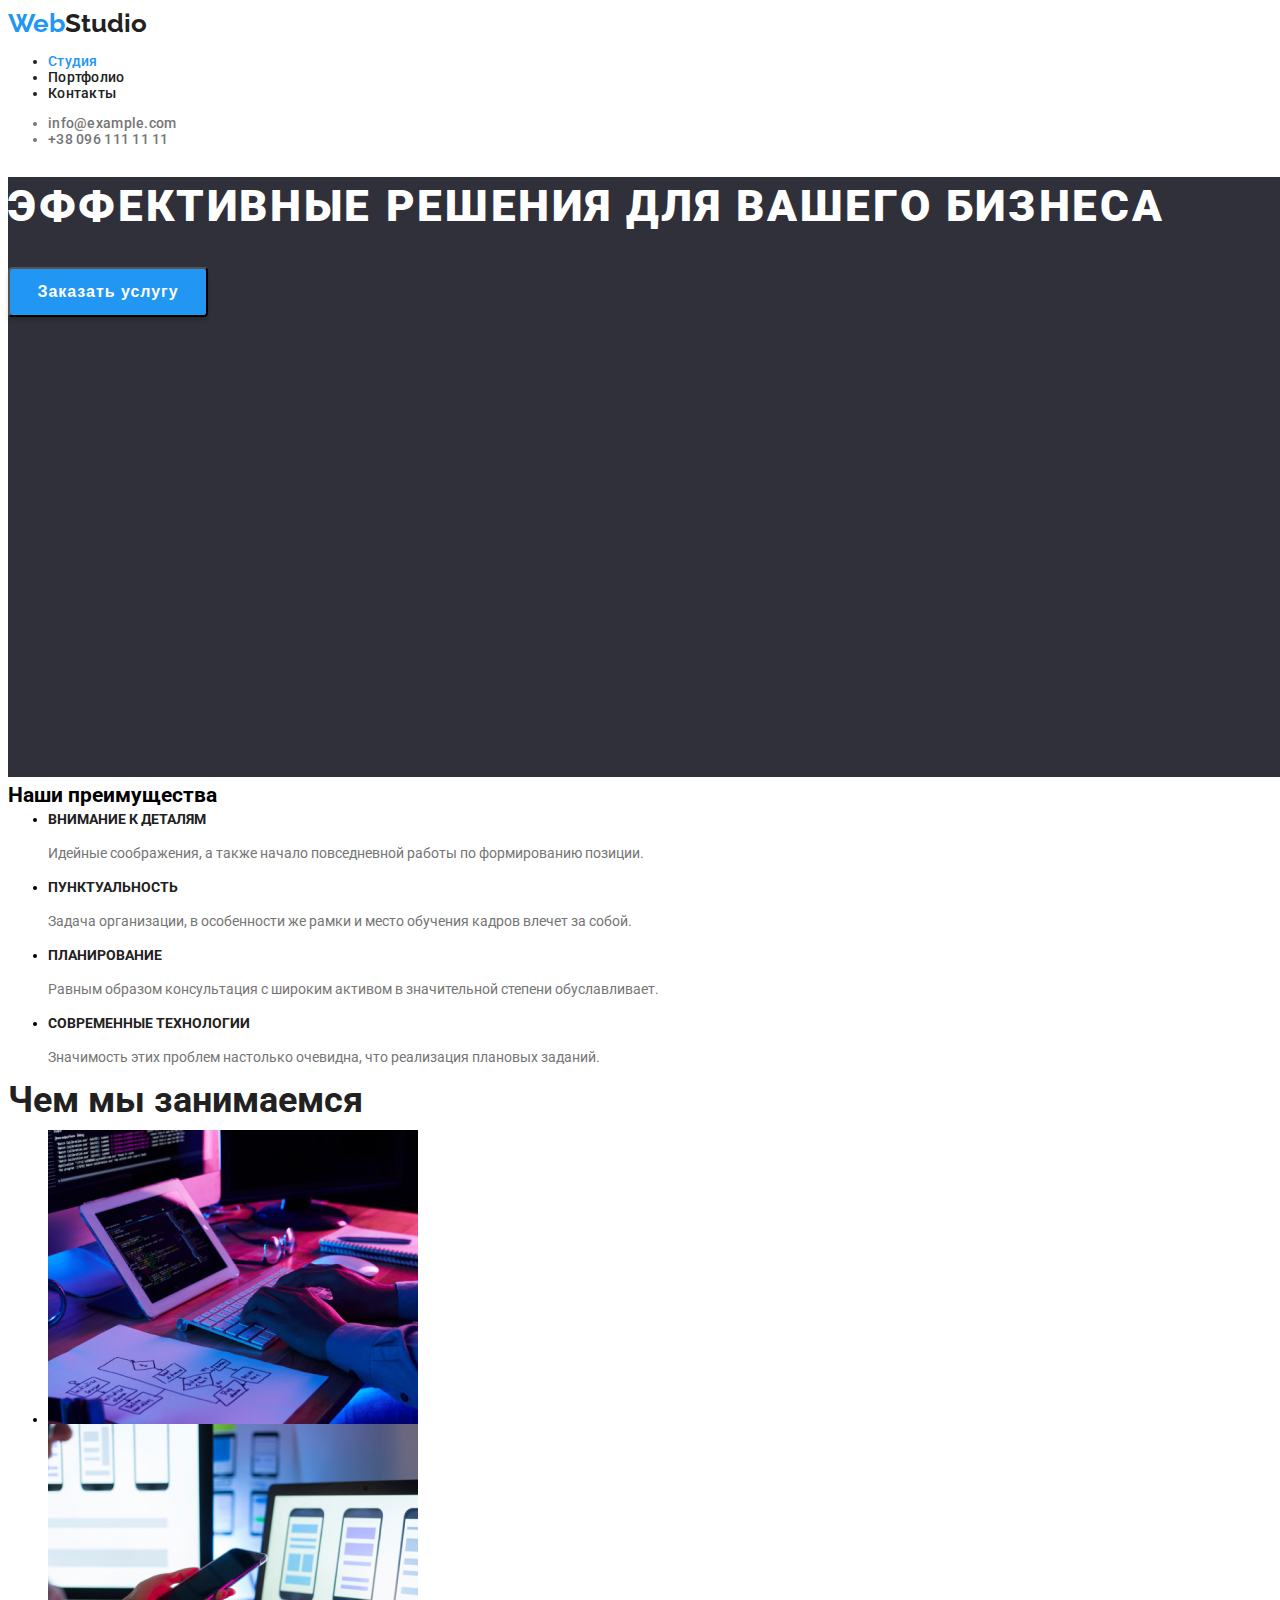
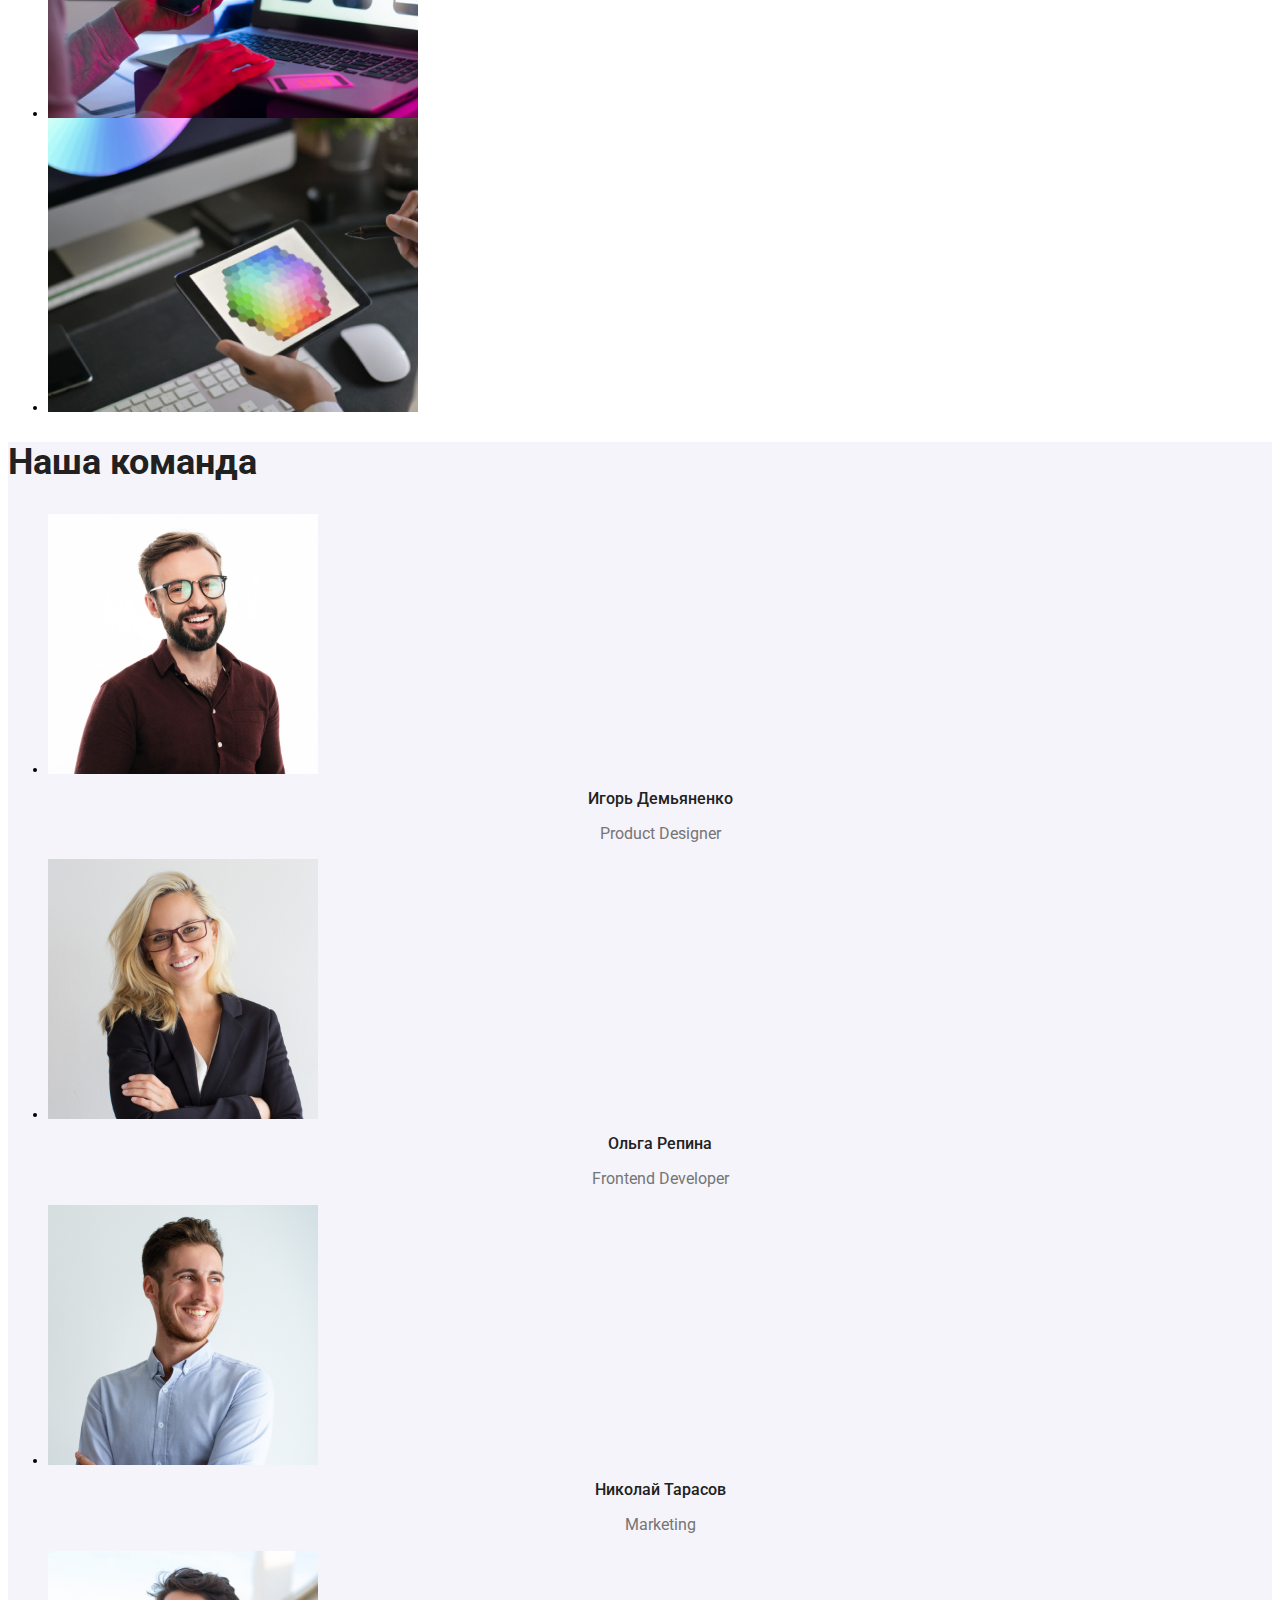
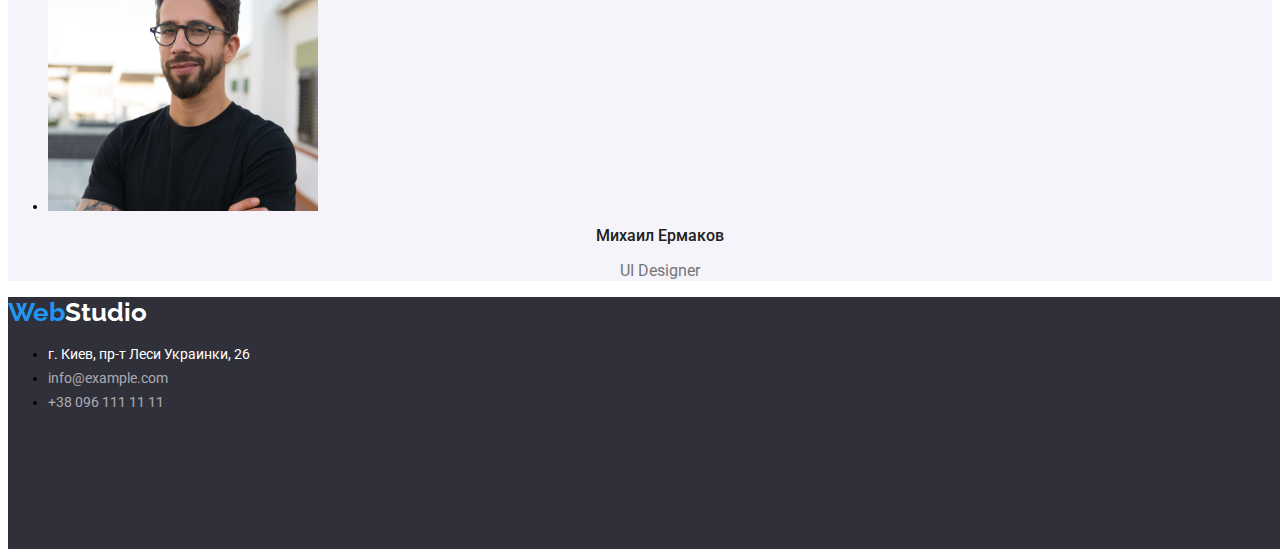
==== commit 3f1d6701: "Add files via upload" ====
--- a/index.html
+++ b/index.html
@@ -102,4 +102,4 @@
     </address>
   </footer>
 </body>
-</html>
+</html>--- a/css/styles.css
+++ b/css/styles.css
@@ -5,6 +5,7 @@
   --theme-button: #2196F3; 
   --theme-bgr: #E5E5E5; 
   --theme-button-other: #F5F4FA;
+  --theme-bgr-field: #2F303A;
 }
 
 body {
@@ -47,9 +48,7 @@
 }
 .navigation {
   color: var(--theme-text-accent);
-  font-family: 'Roboto';
   font-weight: 500;
-  font-size: 14px;
   line-height: 1.14;
   letter-spacing: 0.02em;
   text-decoration: none;
@@ -60,7 +59,6 @@
 .link {
   color: var(--theme-text);
   font-weight: 500;
-  font-size: 14px;
   line-height: 1.14;
   letter-spacing: 0.02em;
   text-decoration: none;
@@ -72,7 +70,7 @@
   color: var(--theme-button);
 }
 .about {
-  background-color: #2F303A;;
+  background-color: var(--theme-bgr-field);
   width: 1600px;
   height: 600px;
 }
@@ -88,27 +86,27 @@
   text-transform: uppercase;
 }
 .button {
+  position: absolute;
   cursor: pointer;
-  display: flex;
-  width: 200px;
-  height: 50px;
-  align-items: center;
-  text-align: center;
-  letter-spacing: 0.06em;
   color: var(--theme-accent);
   box-shadow: 0px 4px 4px rgba(0, 0, 0, 0.15);
   background-color: var(--theme-button);
+  align-items: center;
+  text-align: center;
+  width: 200px;
+  height: 50px;
+  letter-spacing: 0.06em;
   border-radius: 4px;
-
+  font-weight: 700;
+  font-size: 16px;
+  line-height: 1.87;
 }
 .button-options {
-  font-family: 'Roboto';
   font-weight: 500;
   font-size: 16px;
   line-height: 1.62;
   color: var(--theme-text-accent);
   text-align: center;
-  letter-spacing: 0.03em;
   background-color: var(--theme-button-other);
   cursor: pointer;
   height: 38px;
@@ -116,12 +114,12 @@
 }
 .button-options:hover {
   background-color: var(--theme-button);
+  color: var(--theme-accent);
 }
 .benefits-header {
   color: var(--theme-text-accent);
   font-size: 14px;
   line-height: 1.14;
-  letter-spacing: 0.03em;
   text-transform: uppercase;
 }
 .benefits-text {
@@ -129,7 +127,6 @@
   font-size: 14px;
   line-height: 1.71;
   text-align: left;
-  letter-spacing: 0.03em;
 }
 
 .about-doing {
@@ -151,19 +148,16 @@
   font-size: 16px;
   line-height: 1.18;
   text-align: center;
-  letter-spacing: 0.03em;
 
 }
 .employees-text-secondary {
   color:var(--theme-text);
   font-size: 16px;
-  font-weight: 400;
   line-height: 1.18;
   text-align: center;
-  letter-spacing: 0.03em;
 }
 .footer {
-  background: url('/images/Footer-bg.svg');
+  background-color: var(--theme-bgr-field);
   width: 1600px;
   height: 252px;
   left: 0px;
@@ -172,7 +166,6 @@
 .address {
   color: var(--theme-accent);
   margin-bottom: 25px;
-  font-size: 14px;
   line-height: 1.71;
   text-decoration: none;
   font-style: normal;
@@ -180,14 +173,12 @@
 .address-link {
   color: rgba(255, 255, 255, 0.6);
   margin-bottom: 25px;
-  font-size: 14px;
   line-height: 1.71;
   text-decoration: none;
   font-style: normal;
 
 }
 .text {
-  font-family: 'Roboto';
   font-weight: 700;
   color: var(--theme-text-accent);
   font-size: 18px;
@@ -197,11 +188,12 @@
 
 }
 .text-secondary {
-  font-family: 'Roboto';
-  font-weight: 400;
   color: var(--theme-text);
   font-size: 16px;
   line-height: 1.85;
   letter-spacing: var(--theme-text);
   text-decoration: none;
 }
+.work-examples{
+  text-decoration: none;
+}
